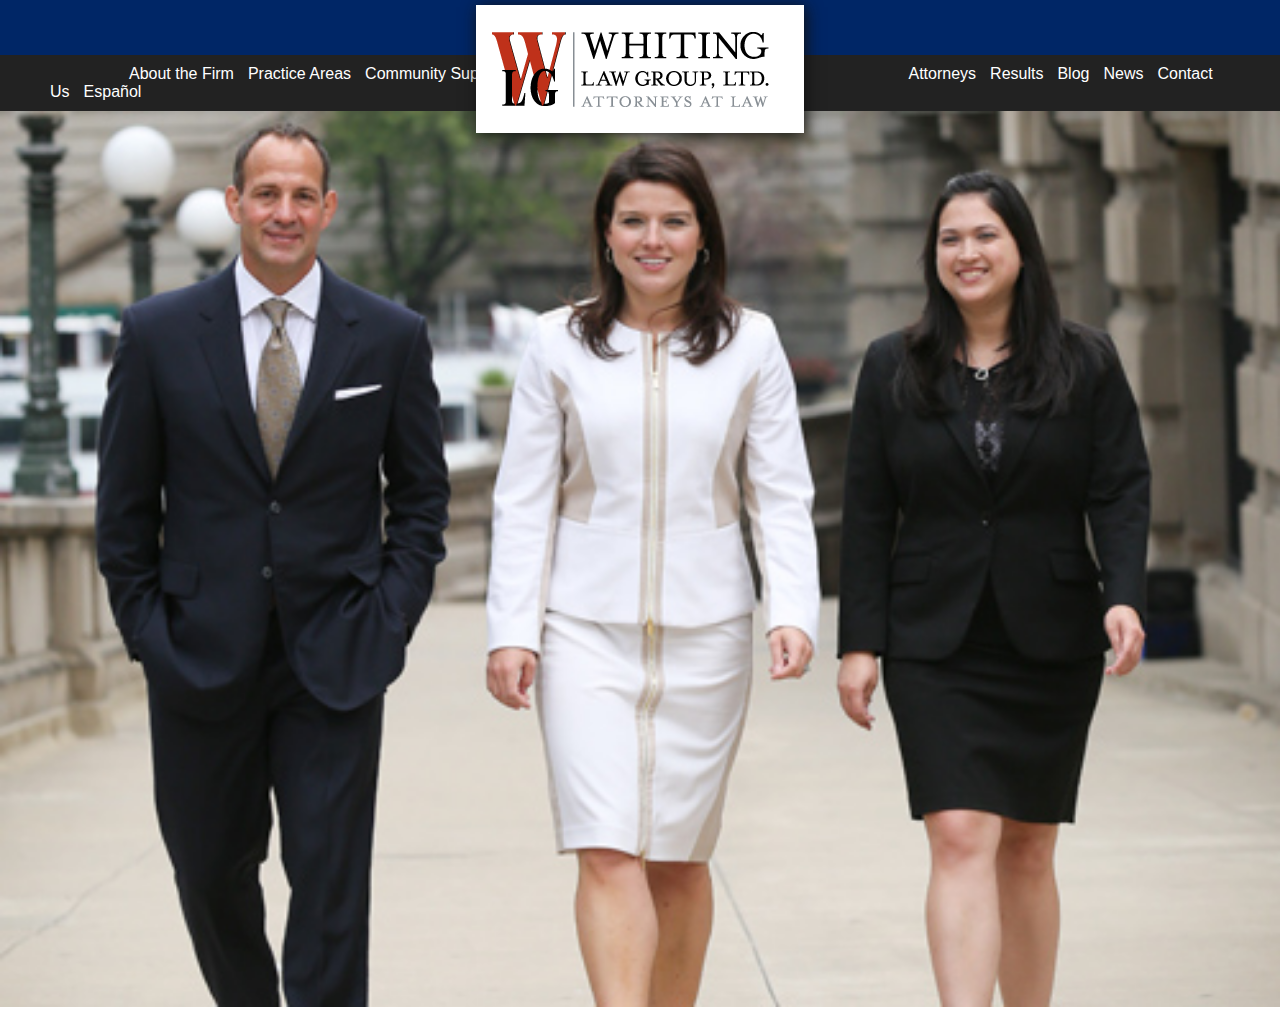
==== index.html @ 1e345421 "header spacing ok" ====
<!DOCTYPE html>
<html>
  <head>
    <meta http-equiv="Content-Type" content="text/html; charset=UTF-8">
    <meta charset="UTF-8">
    <title>Whiting Law Group, Ltd. | Personal Injury Attorneys</title>
    <link rel="icon" href="http://wlglaw.net/wp-content/themes/wlglaw/img/favicon.png">
    <meta name="viewport" content="initial-scale=1.0, width=device-width">
    <meta name="google-site-verification" content="noAeA1ZfwBpPTSfW6P8Kq8T9Nmbrq-WIXp-R2INkOUs">

    <!-- This site is optimized with the Yoast SEO plugin v2.3.5 - https://yoast.com/wordpress/plugins/seo/ -->
    <meta name="robots" content="noodp,noydir">
    <meta name="description" content="Whiting Law Group is a top law firm representing victims of personal injury, truck accidents, construction accidents, medical malpractice and wrongful death">
    <style>
      .maroon-background {
        background: #BF311A;
      }

      .dark-blue-background {
        background: #002666;
      }

      ul.top-menu {
        background-color: #222;
        padding:10px 50px;
        margin:0;

      }
      ul.top-menu li{
        display: inline;
        color: #FFF;
        list-style: none;
        font-family: arial;
        padding: 5px;
      }

      ul.top-menu li:nth-of-type(1){
        margin-left:74px;
      }

      ul.top-menu li:nth-of-type(4){
        margin-left:388px;
      }

      .logo {
        position: relative;
        z-index: 10;
        display: inline-block;
        width: 176px;
        vertical-align: top;
        margin: 5px 25px;
        width:300px;
        border: 14px solid white;
        box-shadow: #111 2px 2px 15px;
      }
      body {
        padding:0;
        margin:0;
      }

      header {
        background: #002666;
        text-align:center;
        height:55px;
      }
      .spacer {
        width:50px;
      }
    </style>
  </head>
  <body>

    <header>
        <a class="home-link" href="/" title="Whiting Law Group, Ltd." rel="home">
          <img src="./Whiting Law Group, Ltd. _ Personal Injury Attorneys_files/wlg-logo.gif" alt="Whiting Law Group, Ltd." class="logo" title="Whiting Law Group, Ltd.">
        </a>
    </header>
    <ul class="top-menu">
      <li>About the Firm</li>
      <li>Practice Areas</li>
      <li>Community Support</li>
      <li>Attorneys</li>
      <li>Results</li>
      <li>Blog</li>
      <li>News</li>
      <li>Contact Us</li>
      <li>Español</li>
    </ul>


<img width="100%" src="./Whiting Law Group, Ltd. _ Personal Injury Attorneys_files/whiting-law-group-sep-2015.jpg" class="attachment-post-thumbnail wp-post-image" alt="Whiting Law Group">
</body>
</html>
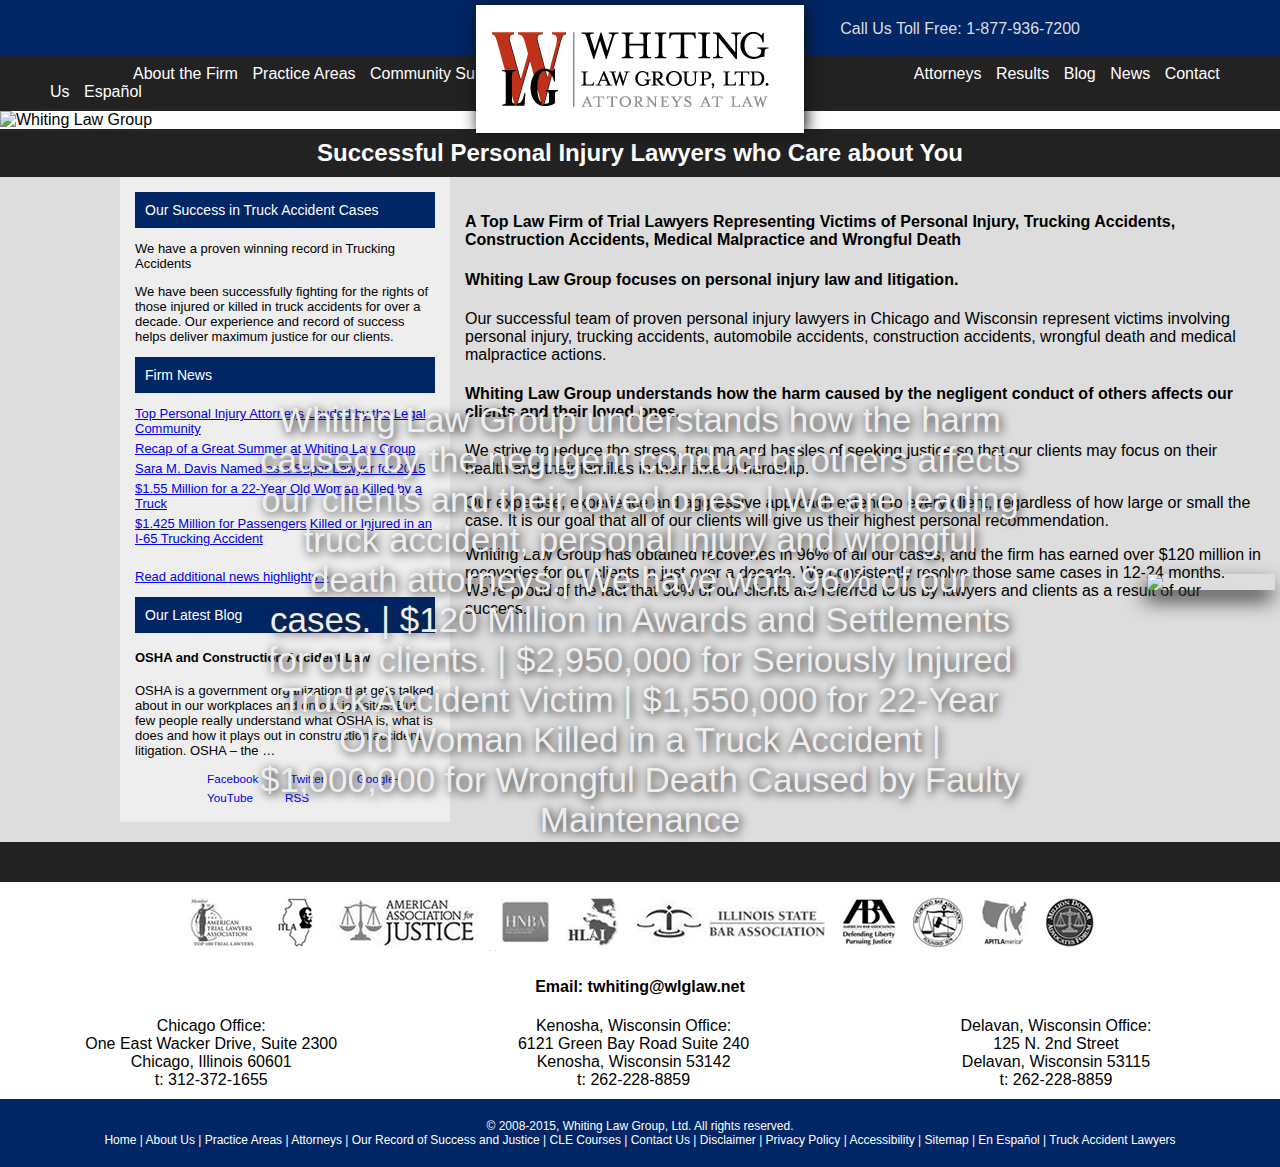
==== commit 995bee44: "iteration" ====
--- a/index.html
+++ b/index.html
@@ -11,9 +11,129 @@
     <!-- This site is optimized with the Yoast SEO plugin v2.3.5 - https://yoast.com/wordpress/plugins/seo/ -->
     <meta name="robots" content="noodp,noydir">
     <meta name="description" content="Whiting Law Group is a top law firm representing victims of personal injury, truck accidents, construction accidents, medical malpractice and wrongful death">
+    <script src="./scripts/jquery.js" ></script>
+    <script src="./scripts/jquery.simple-text-rotator.min.js" ></script>
     <style>
+
+      .social-bar {
+        color:white;
+        margin: 10px 0;
+        padding: 0 10px;
+        font-size: 90%;
+        clear: both;
+        text-align:center;
+      }
+      .social-bar ul {
+        width:100%;
+        text-align:center;
+        list-style-type: none;
+      }
+      .social-bar li {
+        margin: 0 10px 0 0;
+        float: left;
+      }
+      .social-bar li.fb {
+        padding: 3px 0 3px 22px;
+        background: url(./img/icon-facebook.png) left center no-repeat;
+        border: 0;
+      }
+      .social-bar li.tw {
+        padding: 3px 0 3px 22px;
+        background: url(./img/icon-twitter.png) left center no-repeat;
+        border: 0;
+      }
+      .social-bar li.rss {
+        padding: 3px 0 3px 22px;
+        background: url(./img/icon-rss.png) left center no-repeat;
+        border: 0;
+      }
+      .social-bar li.gp {
+        padding: 3px 0 3px 22px;
+        background: url(./img/icon-googleplus.png) left center no-repeat;
+        border: 0;
+      }
+      .social-bar li.yt {
+        padding: 3px 0 3px 22px;
+        background: url(./img/icon-youtube.png) left center no-repeat;
+        border: 0;
+      }
+      .social-bar a {
+        margin: 0;
+        padding: 0;
+        text-decoration: none;
+      }
+      .social-bar a:hover, .social-bar a:active {
+        text-decoration: underline;
+      }
+
+
+      .exit-row {
+        margin-top:10px;
+        clear:both;
+        background: #002666;
+        padding:20px;
+        color: #FFF;
+        font-size: 12px;
+      }
+
+      .address-block {
+        clear: both;
+        overflow: hidden;
+      }
+
+      .address-block .column {
+        float:left;
+        width:33%;
+      }
+
+      .unbullet-list,
+      .unbullet-list li {
+        list-style: none;
+        margin-left: 0;
+        padding:0;
+        padding-bottom:5px;
+      } 
+
+
+.live-chat-link img{
+position: absolute;
+    top: 574px;
+    right: 5px;
+    box-shadow: #333 -3px 10px 20px;
+    width: 128px;
+
+}
+
+      .phone-no {
+        color: #DDD;
+        position: absolute;
+        top: 20px;
+        right: 200px;
+      }
+
+      .rotator {
+        position: absolute;
+        font-size: 20px;
+        top: 400px;
+        width:60%;
+        margin:0 20%;
+        text-align:center;
+        font-size: 35px;
+        color: #eee;
+      }
+
+      .rotator .rotate {
+        text-shadow: #222 2px 2px 10px !important;
+      }
       .maroon-background {
         background: #BF311A;
+      }
+
+      .blogimg {
+      display:none;
+        clear:both;
+        float:left;
+        width:25px;
       }
 
       .dark-blue-background {
@@ -35,7 +155,7 @@
       }
 
       ul.top-menu li:nth-of-type(1){
-        margin-left:74px;
+        margin-left:78px;
       }
 
       ul.top-menu li:nth-of-type(4){
@@ -56,6 +176,7 @@
       body {
         padding:0;
         margin:0;
+        font-family:arial, sans-serif;
       }
 
       header {
@@ -63,17 +184,76 @@
         text-align:center;
         height:55px;
       }
+
+      footer {
+        border-top: 40px solid #222;
+        text-align: center;
+        padding-top:10px;
+        overflow:hidden;
+      }
       .spacer {
         width:50px;
+      }
+
+      .body-content {
+        background:#DDD;
+        overflow: hidden;
+        padding-bottom: 20px;
+      }
+
+      .column-1 {
+        float: left;
+        width: 300px;
+        margin-left: 120px;
+        padding: 15px;
+        background-color: #EEE;
+        font-size:13px;
+      }
+
+      .column-2 {
+        padding: 15px;
+        float:left;
+        width:800px;
+        
+      }
+
+      h2 {
+        text-align: center;
+        color:white;
+        font-family: Arial;
+        margin: 0;
+        background-color: #222;
+        padding: 10px;
+      }
+
+      h3 {
+        /* Permalink - use to edit and share this gradient: http://colorzilla.com/gradient-editor/#002666+0,002666+64,000000+100 */
+        background: #002666; /* Old browsers */
+        background: -moz-linear-gradient(top,  #002666 0%, #002666 64%, #000000 100%); /* FF3.6+ */
+        background: -webkit-gradient(linear, left top, left bottom, color-stop(0%,#002666), color-stop(64%,#002666), color-stop(100%,#000000)); /* Chrome,Safari4+ */
+        background: -webkit-linear-gradient(top,  #002666 0%,#002666 64%,#000000 100%); /* Chrome10+,Safari5.1+ */
+        background: -o-linear-gradient(top,  #002666 0%,#002666 64%,#000000 100%); /* Opera 11.10+ */
+        background: -ms-linear-gradient(top,  #002666 0%,#002666 64%,#000000 100%); /* IE10+ */
+        background: linear-gradient(to bottom,  #002666 0%,#002666 64%,#000000 100%); /* W3C */
+        filter: progid:DXImageTransform.Microsoft.gradient( startColorstr='#002666', endColorstr='#000000',GradientType=0 ); /* IE6-9 */
+
+        font-size:14px;
+        background: #002666;
+        color:white;
+        font-family: Arial, sans-serif;
+        margin: 0;
+        padding: 10px;
+        font-weight:normal;
       }
     </style>
   </head>
   <body>
 
     <header>
-        <a class="home-link" href="/" title="Whiting Law Group, Ltd." rel="home">
-          <img src="./Whiting Law Group, Ltd. _ Personal Injury Attorneys_files/wlg-logo.gif" alt="Whiting Law Group, Ltd." class="logo" title="Whiting Law Group, Ltd.">
-        </a>
+      <a class="phone-no">Call Us Toll Free: 1-877-936-7200</a>
+      <a class="home-link" href="/" title="Whiting Law Group, Ltd." rel="home">
+        <img src="./Whiting Law Group, Ltd. _ Personal Injury Attorneys_files/wlg-logo.gif" alt="Whiting Law Group, Ltd." class="logo" title="Whiting Law Group, Ltd.">
+      </a>
     </header>
     <ul class="top-menu">
       <li>About the Firm</li>
@@ -87,7 +267,160 @@
       <li>Español</li>
     </ul>
 
-
-<img width="100%" src="./Whiting Law Group, Ltd. _ Personal Injury Attorneys_files/whiting-law-group-sep-2015.jpg" class="attachment-post-thumbnail wp-post-image" alt="Whiting Law Group">
+    <img width="100%" src="./Whiting Law Group, Ltd. _ Personal Injury Attorneys_files/whiting-law-group-sep-2015-cropped.jpg" class="firm-photo" alt="Whiting Law Group">
+
+    <div class="rotator">
+      <div class="rotate">
+      Whiting Law Group understands how the harm caused by the negligent conduct of others affects our clients and their loved ones. |
+      We are leading truck accident, personal injury and wrongful death attorneys.|
+      We have won 96% of our cases. | 
+      $120 Million in Awards and Settlements for our clients. |
+      $2,950,000 for Seriously Injured Truck Accident Victim |
+      $1,550,000 for 22-Year Old Woman Killed in a Truck Accident | 
+      $1,000,000 for Wrongful Death Caused by Faulty Maintenance 
+      </div>
+    </div>
+    <div class="body-content">
+      <h2>
+        Successful Personal Injury Lawyers who Care about You
+      </h2>
+      <div class="column column-1">
+        <a class="live-chat-link"><img src="img/ChatButton.jpeg"/></a>
+        <h3>Our Success in Truck Accident Cases</h3>
+        <p>We have a proven winning record in Trucking Accidents</p>
+
+        <p>
+        We have been successfully fighting for the rights of those injured or
+        killed in truck accidents for over a decade. Our experience and record
+        of success helps deliver maximum justice for our clients.
+        </p>
+
+        <h3 class="firm-news">Firm News</h3>
+          <ul class="unbullet-list">
+              <li>
+                <div class="blogimg">
+                <a href="http://wlglaw.net/top-personal-injury-attorneys-lauded-by-the-legal-community/"><img width="500" height="350" src="http://wlglaw.net/wp-content/uploads/2011/05/whiting-law-group-sep-2015.jpg" class="attachment-post-thumbnail wp-post-image" alt="Whiting Law Group" /></a>                 </div>
+                <a rel="bookmark" href="http://wlglaw.net/top-personal-injury-attorneys-lauded-by-the-legal-community/">Top Personal Injury Attorneys Lauded by the Legal Community</a>
+              </li>
+
+                        
+              <li>
+                <div class="blogimg">
+                <a href="http://wlglaw.net/recap-great-summer-whiting-law-group/"><img width="519" height="400" src="http://wlglaw.net/wp-content/uploads/2015/08/team-whiting-law-group-e1441203051605.jpg" class="attachment-post-thumbnail wp-post-image" alt="Team Whiting Law Group" /></a>                  </div>
+                <a rel="bookmark" href="http://wlglaw.net/recap-great-summer-whiting-law-group/">Recap of a Great Summer at Whiting Law Group</a>
+              </li>
+
+                        
+              <li>
+                <div class="blogimg">
+                <a href="http://wlglaw.net/sara-m-davis-named-as-a-super-lawyer-for-2015/"><img width="500" height="333" src="http://wlglaw.net/wp-content/uploads/2014/02/sara-m-davis.jpg" class="attachment-post-thumbnail wp-post-image" alt="Sara M. Davis" /></a>                 </div>
+                <a rel="bookmark" href="http://wlglaw.net/sara-m-davis-named-as-a-super-lawyer-for-2015/">Sara M. Davis Named as a Super Lawyer for 2015</a>
+              </li>
+
+                        
+              <li>
+                <div class="blogimg">
+                <a href="http://wlglaw.net/155-million-for-a-22-year-old-woman-killed-by-a-truck/"><img src="http://wlglaw.net/wp-content/themes/wlglaw/img/default-news.png" alt="Default Whiting Law Group blog post thumbnail image"></a>                  </div>
+                <a rel="bookmark" href="http://wlglaw.net/155-million-for-a-22-year-old-woman-killed-by-a-truck/">$1.55 Million for a 22-Year Old Woman Killed by a Truck</a>
+              </li>
+
+                        
+              <li>
+                <div class="blogimg">
+                <a href="http://wlglaw.net/1425-million-for-passengers-killed-or-injured-in-an-i-65-trucking-accident/"><img src="http://wlglaw.net/wp-content/themes/wlglaw/img/default-news.png" alt="Default Whiting Law Group blog post thumbnail image"></a>                 </div>
+                <a rel="bookmark" href="http://wlglaw.net/1425-million-for-passengers-killed-or-injured-in-an-i-65-trucking-accident/">$1.425 Million for Passengers Killed or Injured in an I-65 Trucking Accident</a>
+              </li>
+
+                      </ul>
+          <p class="readmore"><a href="http://wlglaw.net/news/">Read additional news highlights &raquo;</a>
+
+<h3>Our Latest Blog</h3>
+
+<h4>OSHA and Construction Accident Law</h4>
+
+OSHA is a government organization that gets talked about in our workplaces and on our job sites. But few people really understand what OSHA is, what is does and how it plays out in construction accident litigation. OSHA – the …
+
+
+<div class="social-bar">
+<ul>
+  <li class="fb"><a href="http://facebook.com/whitinglawgroup" rel="publisher">Facebook</a></li>
+  <li class="tw"><a href="http://twitter.com/whitinglawgroup" rel="publisher">Twitter</a></li>
+  <li class="gp"><a href="https://plus.google.com/101888090364628658735" rel="publisher">Google+</a></li>
+  <li class="yt"><a href="https://www.youtube.com/channel/UCuv-YnrbDVrEUCN4mhoucIQ" rel="publisher">YouTube</a></li>
+  <li class="rss"><a href="http://feeds.feedburner.com/WhitingLawGroup">RSS</a></li>
+</ul>
+</div>
+
+      </div>
+
+      <div class="column column-2">
+        <h4>A Top Law Firm of Trial Lawyers Representing Victims of Personal Injury, Trucking Accidents, Construction Accidents, Medical Malpractice and Wrongful Death </h4>
+        <h4>Whiting Law Group focuses on personal injury law and litigation.</h4>
+        Our successful
+        team of proven personal injury lawyers in Chicago and Wisconsin represent
+        victims involving personal injury, trucking accidents, automobile accidents,
+        construction accidents, wrongful death and medical malpractice actions.
+
+        <h4>Whiting Law Group understands how the harm caused by the negligent conduct of
+        others affects our clients and their loved ones.</h4> We strive to reduce the
+        stress, trauma and hassles of seeking justice so that our clients may focus on
+        their health and their families in their time of hardship.
+
+        <p>
+        Our expertise, experience and aggressive approach extend to every client,
+        regardless of how large or small the case. It is our goal that all of our
+        clients will give us their highest personal recommendation.
+        </p>
+
+        <p>
+        Whiting Law Group has obtained recoveries in 96% of all our cases, and the firm
+        has earned over $120 million in recoveries for our clients in just over a
+        decade. We consistently resolve those same cases in 12-24 months. We’re proud
+        of the fact that 90% of our clients are referred to us by lawyers and clients
+        as a result of our success.
+        </p>
+
+      </div>
+    </div>
+<footer>
+  <img src="./Whiting Law Group, Ltd. _ Personal Injury Attorneys_files/icons-grey.jpg" alt="" />
+  <div class="address-block">
+    <h4>Email: twhiting@wlglaw.net</h4>
+
+    <div class="column">
+      Chicago Office:<br />
+      One East Wacker Drive, Suite 2300<br />
+      Chicago, Illinois 60601 <br /> 
+      t: 312-372-1655 <br />
+    </div>
+
+    <div class="column">
+      Kenosha, Wisconsin Office:  <br /> 
+      6121 Green Bay Road Suite 240 <br /> 
+      Kenosha, Wisconsin 53142 <br /> 
+      t: 262-228-8859 <br /> 
+    </div>
+
+    <div class="column">
+      Delavan, Wisconsin Office:<br /> 
+      125 N. 2nd Street <br /> 
+      Delavan, Wisconsin 53115 <br /> 
+      t: 262-228-8859 <br /> 
+    </div>
+
+</div>
+<div class="exit-row">
+© 2008-2015, Whiting Law Group, Ltd. All rights reserved.<br /> Home  | About Us  | Practice Areas  | Attorneys  | Our Record of Success and Justice  | CLE Courses  | Contact Us  | Disclaimer  | Privacy Policy  | Accessibility  | Sitemap  | En Español  | Truck Accident Lawyers
+</div>
+</footer>
+<script>
+jQuery(function () {
+  jQuery(".rotate").textrotator({
+    animation: "dissolve", // You can pick the way it animates when rotating through words. Options are dissolve (default), fade, flip, flipUp, flipCube, flipCubeUp and spin.
+    separator: "|", // If you don't want commas to be the separator, you can define a new separator (|, &, * etc.) by yourself using this field.
+    speed: 5000 // How many milliseconds until the next word show.
+  });
+});
+</script>
 </body>
 </html>
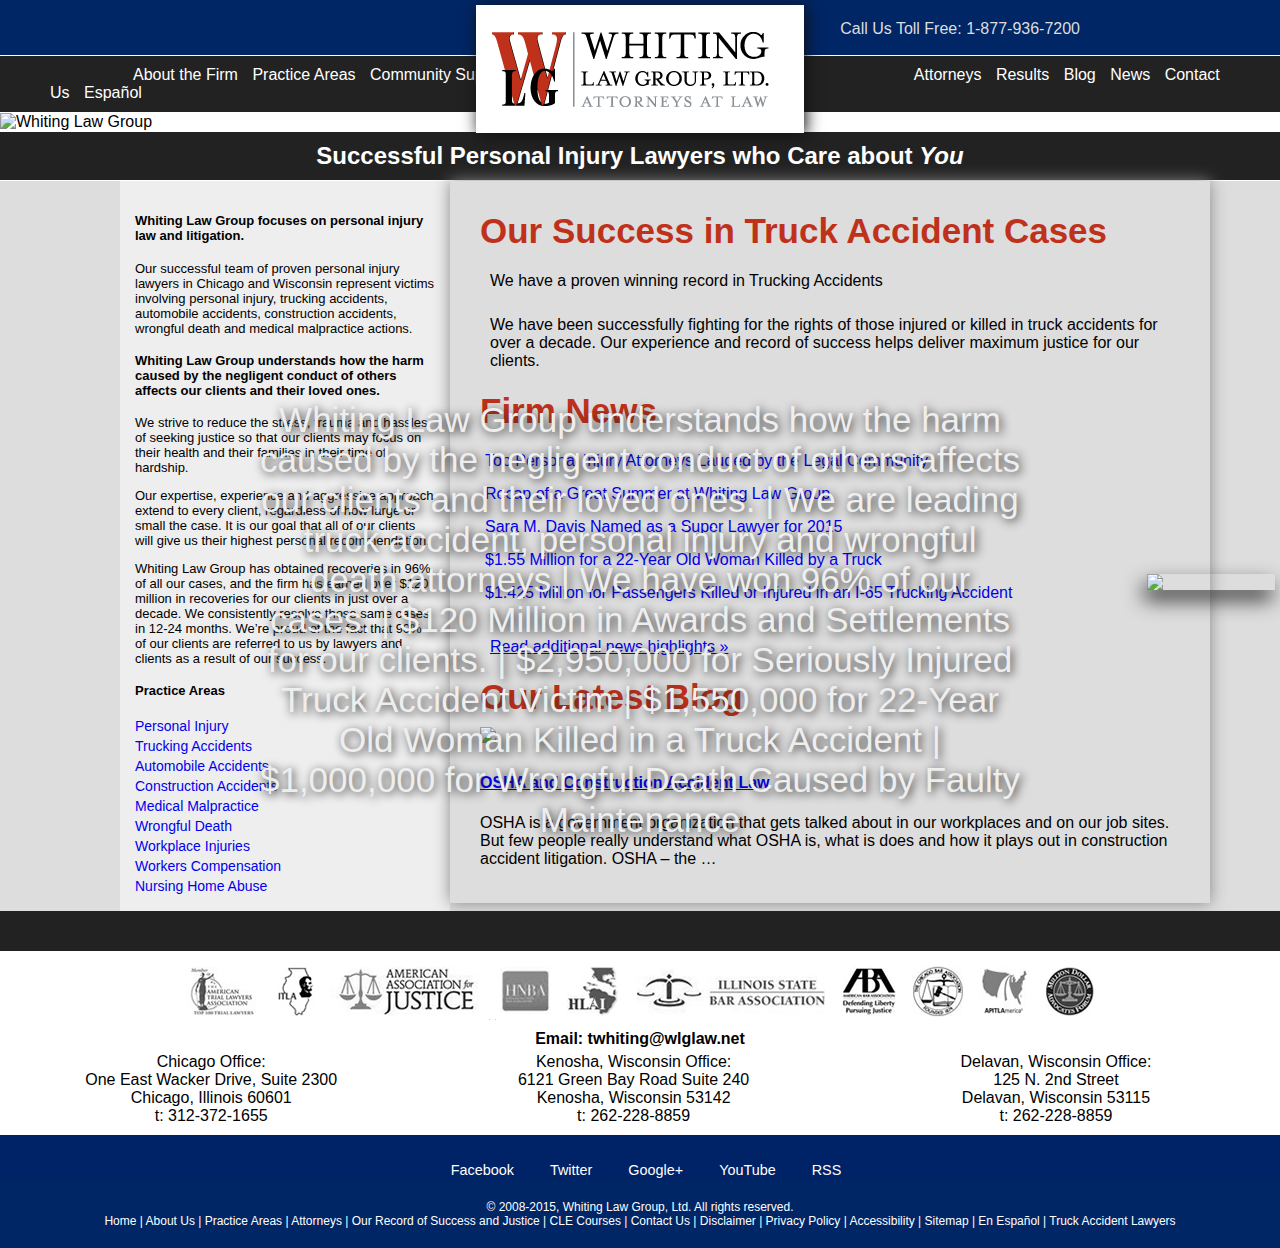
==== commit e113a951: "comp1" ====
--- a/index.html
+++ b/index.html
@@ -15,22 +15,45 @@
     <script src="./scripts/jquery.simple-text-rotator.min.js" ></script>
     <style>
 
+      img.osha {
+        width: 150px;
+        display:block;
+        padding:10px 0;
+      }
+
+      .practice-areas a {
+        display:block;
+        text-decoration: none;
+        font-size:14px;
+        padding:2px 0;
+      }
+
+      footer h4 {
+        padding:5px 0;
+        margin:0;
+      }
       .social-bar {
+      margin-top:10px;
+       color:white;
+    font-size: 90%;
+    clear: both;
+    text-align: center;
+    background-color: #002266;
+    height: 35px;
+    padding-top: 10px;
+      }
+      .social-bar a {
         color:white;
-        margin: 10px 0;
-        padding: 0 10px;
-        font-size: 90%;
-        clear: both;
-        text-align:center;
-      }
+}
       .social-bar ul {
         width:100%;
         text-align:center;
         list-style-type: none;
+        padding-left:0;
       }
       .social-bar li {
         margin: 0 10px 0 0;
-        float: left;
+        display:inline-block;
       }
       .social-bar li.fb {
         padding: 3px 0 3px 22px;
@@ -68,8 +91,6 @@
 
 
       .exit-row {
-        margin-top:10px;
-        clear:both;
         background: #002666;
         padding:20px;
         color: #FFF;
@@ -92,7 +113,7 @@
         margin-left: 0;
         padding:0;
         padding-bottom:5px;
-      } 
+      }
 
 
 .live-chat-link img{
@@ -130,17 +151,25 @@
       }
 
       .blogimg {
-      display:none;
-        clear:both;
-        float:left;
-        width:25px;
-      }
+        padding:5px;
+      }
+      
+      .blogimg a {
+        text-decoration: none;
+      }
+
+      .blogimg img {
+        display:none;
+      }
+
 
       .dark-blue-background {
         background: #002666;
       }
 
       ul.top-menu {
+        border-top:1px solid #FFF;
+        border-bottom:1px solid #FFF;
         background-color: #222;
         padding:10px 50px;
         margin:0;
@@ -198,7 +227,6 @@
       .body-content {
         background:#DDD;
         overflow: hidden;
-        padding-bottom: 20px;
       }
 
       .column-1 {
@@ -211,13 +239,25 @@
       }
 
       .column-2 {
-        padding: 15px;
+        padding: 30px;
         float:left;
-        width:800px;
-        
+box-shadow: 0px 0px 15px #888;
+        width:700px;
+        padding-bottom:35px;
+      }
+      
+      .column-2 p {
+        padding:5px 10px;
+      }
+
+      .firm-photo {
+        margin:0;
+        padding:0;
       }
 
       h2 {
+        border-top:1px solid white;
+        border-bottom:1px solid white;
         text-align: center;
         color:white;
         font-family: Arial;
@@ -227,23 +267,11 @@
       }
 
       h3 {
-        /* Permalink - use to edit and share this gradient: http://colorzilla.com/gradient-editor/#002666+0,002666+64,000000+100 */
-        background: #002666; /* Old browsers */
-        background: -moz-linear-gradient(top,  #002666 0%, #002666 64%, #000000 100%); /* FF3.6+ */
-        background: -webkit-gradient(linear, left top, left bottom, color-stop(0%,#002666), color-stop(64%,#002666), color-stop(100%,#000000)); /* Chrome,Safari4+ */
-        background: -webkit-linear-gradient(top,  #002666 0%,#002666 64%,#000000 100%); /* Chrome10+,Safari5.1+ */
-        background: -o-linear-gradient(top,  #002666 0%,#002666 64%,#000000 100%); /* Opera 11.10+ */
-        background: -ms-linear-gradient(top,  #002666 0%,#002666 64%,#000000 100%); /* IE10+ */
-        background: linear-gradient(to bottom,  #002666 0%,#002666 64%,#000000 100%); /* W3C */
-        filter: progid:DXImageTransform.Microsoft.gradient( startColorstr='#002666', endColorstr='#000000',GradientType=0 ); /* IE6-9 */
-
-        font-size:14px;
-        background: #002666;
-        color:white;
+        font-size:35px;
+        color: #bf311a;
         font-family: Arial, sans-serif;
         margin: 0;
-        padding: 10px;
-        font-weight:normal;
+        padding:0 -2px;
       }
     </style>
   </head>
@@ -267,94 +295,27 @@
       <li>Español</li>
     </ul>
 
-    <img width="100%" src="./Whiting Law Group, Ltd. _ Personal Injury Attorneys_files/whiting-law-group-sep-2015-cropped.jpg" class="firm-photo" alt="Whiting Law Group">
+    <div class="main-photo">
+      <img width="100%" src="./Whiting Law Group, Ltd. _ Personal Injury Attorneys_files/whiting-law-group-sep-2015-cropped.jpg" class="firm-photo" alt="Whiting Law Group">
+    </div>
 
     <div class="rotator">
       <div class="rotate">
       Whiting Law Group understands how the harm caused by the negligent conduct of others affects our clients and their loved ones. |
       We are leading truck accident, personal injury and wrongful death attorneys.|
-      We have won 96% of our cases. | 
+      We have won 96% of our cases. |
       $120 Million in Awards and Settlements for our clients. |
       $2,950,000 for Seriously Injured Truck Accident Victim |
-      $1,550,000 for 22-Year Old Woman Killed in a Truck Accident | 
-      $1,000,000 for Wrongful Death Caused by Faulty Maintenance 
+      $1,550,000 for 22-Year Old Woman Killed in a Truck Accident |
+      $1,000,000 for Wrongful Death Caused by Faulty Maintenance
       </div>
     </div>
     <div class="body-content">
       <h2>
-        Successful Personal Injury Lawyers who Care about You
+        Successful Personal Injury Lawyers who Care about <i>You</i>
       </h2>
       <div class="column column-1">
-        <a class="live-chat-link"><img src="img/ChatButton.jpeg"/></a>
-        <h3>Our Success in Truck Accident Cases</h3>
-        <p>We have a proven winning record in Trucking Accidents</p>
-
-        <p>
-        We have been successfully fighting for the rights of those injured or
-        killed in truck accidents for over a decade. Our experience and record
-        of success helps deliver maximum justice for our clients.
-        </p>
-
-        <h3 class="firm-news">Firm News</h3>
-          <ul class="unbullet-list">
-              <li>
-                <div class="blogimg">
-                <a href="http://wlglaw.net/top-personal-injury-attorneys-lauded-by-the-legal-community/"><img width="500" height="350" src="http://wlglaw.net/wp-content/uploads/2011/05/whiting-law-group-sep-2015.jpg" class="attachment-post-thumbnail wp-post-image" alt="Whiting Law Group" /></a>                 </div>
-                <a rel="bookmark" href="http://wlglaw.net/top-personal-injury-attorneys-lauded-by-the-legal-community/">Top Personal Injury Attorneys Lauded by the Legal Community</a>
-              </li>
-
-                        
-              <li>
-                <div class="blogimg">
-                <a href="http://wlglaw.net/recap-great-summer-whiting-law-group/"><img width="519" height="400" src="http://wlglaw.net/wp-content/uploads/2015/08/team-whiting-law-group-e1441203051605.jpg" class="attachment-post-thumbnail wp-post-image" alt="Team Whiting Law Group" /></a>                  </div>
-                <a rel="bookmark" href="http://wlglaw.net/recap-great-summer-whiting-law-group/">Recap of a Great Summer at Whiting Law Group</a>
-              </li>
-
-                        
-              <li>
-                <div class="blogimg">
-                <a href="http://wlglaw.net/sara-m-davis-named-as-a-super-lawyer-for-2015/"><img width="500" height="333" src="http://wlglaw.net/wp-content/uploads/2014/02/sara-m-davis.jpg" class="attachment-post-thumbnail wp-post-image" alt="Sara M. Davis" /></a>                 </div>
-                <a rel="bookmark" href="http://wlglaw.net/sara-m-davis-named-as-a-super-lawyer-for-2015/">Sara M. Davis Named as a Super Lawyer for 2015</a>
-              </li>
-
-                        
-              <li>
-                <div class="blogimg">
-                <a href="http://wlglaw.net/155-million-for-a-22-year-old-woman-killed-by-a-truck/"><img src="http://wlglaw.net/wp-content/themes/wlglaw/img/default-news.png" alt="Default Whiting Law Group blog post thumbnail image"></a>                  </div>
-                <a rel="bookmark" href="http://wlglaw.net/155-million-for-a-22-year-old-woman-killed-by-a-truck/">$1.55 Million for a 22-Year Old Woman Killed by a Truck</a>
-              </li>
-
-                        
-              <li>
-                <div class="blogimg">
-                <a href="http://wlglaw.net/1425-million-for-passengers-killed-or-injured-in-an-i-65-trucking-accident/"><img src="http://wlglaw.net/wp-content/themes/wlglaw/img/default-news.png" alt="Default Whiting Law Group blog post thumbnail image"></a>                 </div>
-                <a rel="bookmark" href="http://wlglaw.net/1425-million-for-passengers-killed-or-injured-in-an-i-65-trucking-accident/">$1.425 Million for Passengers Killed or Injured in an I-65 Trucking Accident</a>
-              </li>
-
-                      </ul>
-          <p class="readmore"><a href="http://wlglaw.net/news/">Read additional news highlights &raquo;</a>
-
-<h3>Our Latest Blog</h3>
-
-<h4>OSHA and Construction Accident Law</h4>
-
-OSHA is a government organization that gets talked about in our workplaces and on our job sites. But few people really understand what OSHA is, what is does and how it plays out in construction accident litigation. OSHA – the …
-
-
-<div class="social-bar">
-<ul>
-  <li class="fb"><a href="http://facebook.com/whitinglawgroup" rel="publisher">Facebook</a></li>
-  <li class="tw"><a href="http://twitter.com/whitinglawgroup" rel="publisher">Twitter</a></li>
-  <li class="gp"><a href="https://plus.google.com/101888090364628658735" rel="publisher">Google+</a></li>
-  <li class="yt"><a href="https://www.youtube.com/channel/UCuv-YnrbDVrEUCN4mhoucIQ" rel="publisher">YouTube</a></li>
-  <li class="rss"><a href="http://feeds.feedburner.com/WhitingLawGroup">RSS</a></li>
-</ul>
-</div>
-
-      </div>
-
-      <div class="column column-2">
-        <h4>A Top Law Firm of Trial Lawyers Representing Victims of Personal Injury, Trucking Accidents, Construction Accidents, Medical Malpractice and Wrongful Death </h4>
+
         <h4>Whiting Law Group focuses on personal injury law and litigation.</h4>
         Our successful
         team of proven personal injury lawyers in Chicago and Wisconsin represent
@@ -380,7 +341,99 @@
         as a result of our success.
         </p>
 
+  <h4>Practice Areas</h4>
+    <div class="practice-areas">
+    <a href="#">Personal Injury</a>
+    <a href="#">Trucking Accidents</a>
+    <a href="#">Automobile Accidents</a>
+    <a href="#">Construction Accidents</a>
+    <a href="#">Medical Malpractice</a>
+    <a href="#">Wrongful Death</a>
+    <a href="#">Workplace Injuries</a>
+    <a href="#">Workers Compensation</a>
+    <a href="#">Nursing Home Abuse</a>
+</div>
+</div>
+
+      <div class="column column-2">
+        <a class="live-chat-link"><img src="img/ChatButton.jpeg"/></a>
+        <h3>Our Success in Truck Accident Cases</h3>
+        <p>We have a proven winning record in Trucking Accidents</p>
+
+        <p>
+        We have been successfully fighting for the rights of those injured or
+        killed in truck accidents for over a decade. Our experience and record
+        of success helps deliver maximum justice for our clients.
+        </p>
+
+        <h3 class="firm-news">Firm News</h3>
+          <ul class="unbullet-list">
+              <li>
+                <div class="blogimg">
+                <a href="http://wlglaw.net/top-personal-injury-attorneys-lauded-by-the-legal-community/">
+                  <img
+                    src="http://wlglaw.net/wp-content/uploads/2011/05/whiting-law-group-sep-2015.jpg"
+                    class="attachment-post-thumbnail wp-post-image"
+                    alt="Whiting Law Group"
+                  />
+                </a>
+                <a rel="bookmark" href="http://wlglaw.net/top-personal-injury-attorneys-lauded-by-the-legal-community/">Top Personal Injury Attorneys Lauded by the Legal Community</a>
+                </div>
+              </li>
+
+
+              <li>
+                <div class="blogimg">
+                <a href="http://wlglaw.net/recap-great-summer-whiting-law-group/">
+                    <img src="http://wlglaw.net/wp-content/uploads/2015/08/team-whiting-law-group-e1441203051605.jpg" class="attachment-post-thumbnail wp-post-image" alt="Team Whiting Law Group" /></a>                  
+                <a rel="bookmark" href="http://wlglaw.net/recap-great-summer-whiting-law-group/">Recap of a Great Summer at Whiting Law Group</a>
+
+</div>
+
+              </li>
+
+
+              <li>
+                <div class="blogimg">
+                <a href="http://wlglaw.net/sara-m-davis-named-as-a-super-lawyer-for-2015/">
+                      <img width="500" height="333" src="http://wlglaw.net/wp-content/uploads/2014/02/sara-m-davis.jpg" class="attachment-post-thumbnail wp-post-image" alt="Sara M. Davis" /></a>                 
+                <a rel="bookmark" href="http://wlglaw.net/sara-m-davis-named-as-a-super-lawyer-for-2015/">Sara M. Davis Named as a Super Lawyer for 2015</a>
+</div>
+              </li>
+
+
+              <li>
+                <div class="blogimg">
+                <a href="http://wlglaw.net/155-million-for-a-22-year-old-woman-killed-by-a-truck/"><img src="http://wlglaw.net/wp-content/themes/wlglaw/img/default-news.png" alt="Default Whiting Law Group blog post thumbnail image"></a>                  
+                <a rel="bookmark" href="http://wlglaw.net/155-million-for-a-22-year-old-woman-killed-by-a-truck/">$1.55 Million for a 22-Year Old Woman Killed by a Truck</a>
+
+</div>
+              </li>
+
+
+              <li>
+                <div class="blogimg">
+                <a href="http://wlglaw.net/1425-million-for-passengers-killed-or-injured-in-an-i-65-trucking-accident/"><img src="http://wlglaw.net/wp-content/themes/wlglaw/img/default-news.png" alt="Default Whiting Law Group blog post thumbnail image"></a>                
+                <a rel="bookmark" href="http://wlglaw.net/1425-million-for-passengers-killed-or-injured-in-an-i-65-trucking-accident/">$1.425 Million for Passengers Killed or Injured in an I-65 Trucking Accident</a>
+
+ </div>
+              </li>
+
+                      </ul>
+          <p class="readmore"><a href="http://wlglaw.net/news/">Read additional news highlights &raquo;</a>
+
+<h3>Our Latest Blog</h3>
+
+<img src="./img/US-OSHA-Logo.svg" class='osha'/>
+
+<h4><a href="#">OSHA and Construction Accident Law</a></h4>
+
+OSHA is a government organization that gets talked about in our workplaces and on our job sites. But few people really understand what OSHA is, what is does and how it plays out in construction accident litigation. OSHA – the …
+
+
+
       </div>
+
     </div>
 <footer>
   <img src="./Whiting Law Group, Ltd. _ Personal Injury Attorneys_files/icons-grey.jpg" alt="" />
@@ -390,25 +443,34 @@
     <div class="column">
       Chicago Office:<br />
       One East Wacker Drive, Suite 2300<br />
-      Chicago, Illinois 60601 <br /> 
+      Chicago, Illinois 60601 <br />
       t: 312-372-1655 <br />
     </div>
 
     <div class="column">
-      Kenosha, Wisconsin Office:  <br /> 
-      6121 Green Bay Road Suite 240 <br /> 
-      Kenosha, Wisconsin 53142 <br /> 
-      t: 262-228-8859 <br /> 
+      Kenosha, Wisconsin Office:  <br />
+      6121 Green Bay Road Suite 240 <br />
+      Kenosha, Wisconsin 53142 <br />
+      t: 262-228-8859 <br />
     </div>
 
     <div class="column">
-      Delavan, Wisconsin Office:<br /> 
-      125 N. 2nd Street <br /> 
-      Delavan, Wisconsin 53115 <br /> 
-      t: 262-228-8859 <br /> 
-    </div>
-
-</div>
+      Delavan, Wisconsin Office:<br />
+      125 N. 2nd Street <br />
+      Delavan, Wisconsin 53115 <br />
+      t: 262-228-8859 <br />
+    </div>
+
+</div>
+    <div class="social-bar">
+    <ul>
+      <li class="fb"><a href="http://facebook.com/whitinglawgroup" rel="publisher">Facebook</a></li>
+      <li class="tw"><a href="http://twitter.com/whitinglawgroup" rel="publisher">Twitter</a></li>
+      <li class="gp"><a href="https://plus.google.com/101888090364628658735" rel="publisher">Google+</a></li>
+      <li class="yt"><a href="https://www.youtube.com/channel/UCuv-YnrbDVrEUCN4mhoucIQ" rel="publisher">YouTube</a></li>
+      <li class="rss"><a href="http://feeds.feedburner.com/WhitingLawGroup">RSS</a></li>
+    </ul>
+    </div>
 <div class="exit-row">
 © 2008-2015, Whiting Law Group, Ltd. All rights reserved.<br /> Home  | About Us  | Practice Areas  | Attorneys  | Our Record of Success and Justice  | CLE Courses  | Contact Us  | Disclaimer  | Privacy Policy  | Accessibility  | Sitemap  | En Español  | Truck Accident Lawyers
 </div>
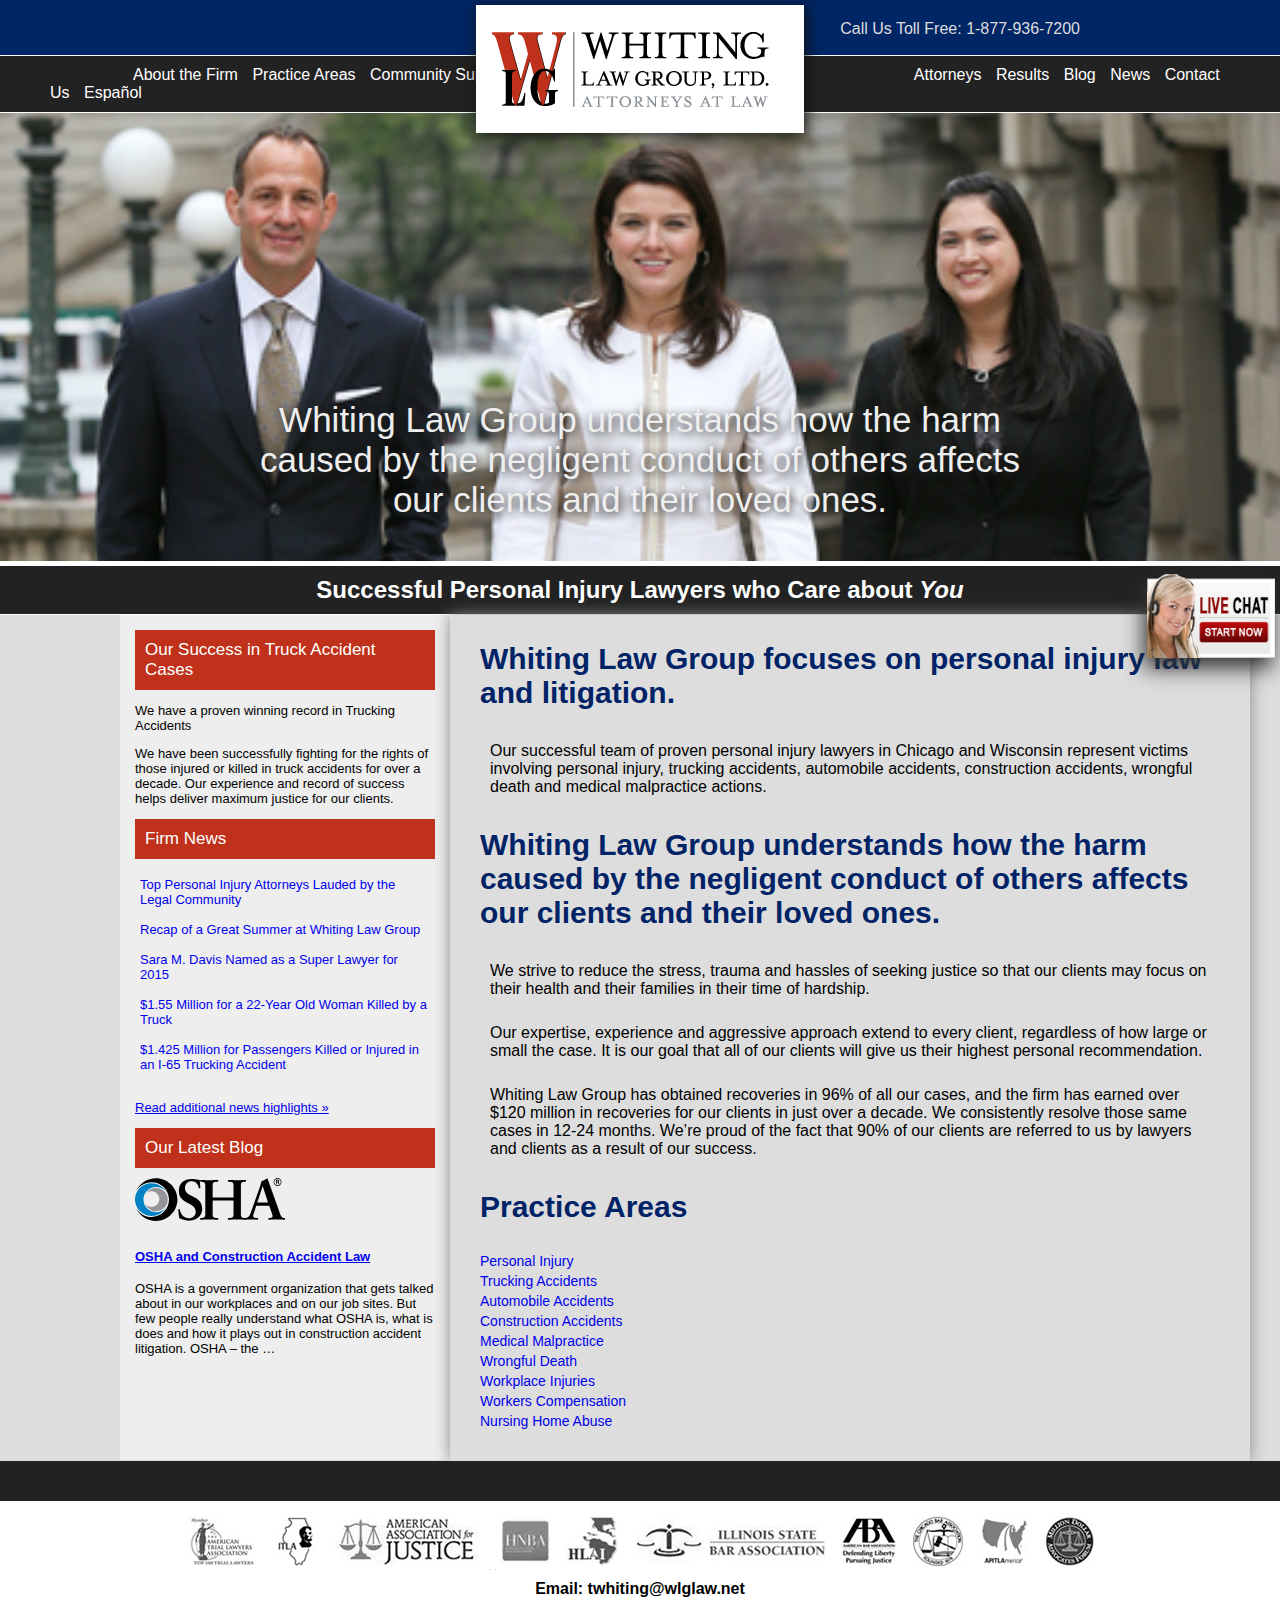
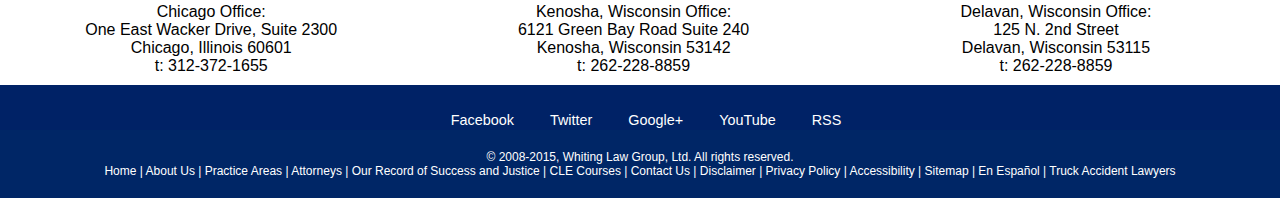
==== commit 04ce5e5b: "pre-review" ====
--- a/index.html
+++ b/index.html
@@ -31,6 +31,16 @@
       footer h4 {
         padding:5px 0;
         margin:0;
+      }
+
+      .column-2 h4 {
+        font-size:30px;
+        color: #002266;
+        margin:.9em 0;
+      }
+
+      .column-2 p {
+        padding:10px;
       }
       .social-bar {
       margin-top:10px;
@@ -236,14 +246,14 @@
         padding: 15px;
         background-color: #EEE;
         font-size:13px;
+        padding-bottom:104px;
       }
 
       .column-2 {
-        padding: 30px;
-        float:left;
-box-shadow: 0px 0px 15px #888;
-        width:700px;
-        padding-bottom:35px;
+    padding: 0 30px 30px 30px;
+    float: left;
+    box-shadow: 0px 0px 15px #888;
+    width: 740px;
       }
       
       .column-2 p {
@@ -267,11 +277,13 @@
       }
 
       h3 {
-        font-size:35px;
-        color: #bf311a;
+        font-size: 17px;
+        background-color: #bf311a;
         font-family: Arial, sans-serif;
         margin: 0;
-        padding:0 -2px;
+        padding: 10px;
+        color: #FFF;
+        font-weight: normal;
       }
     </style>
   </head>
@@ -315,47 +327,6 @@
         Successful Personal Injury Lawyers who Care about <i>You</i>
       </h2>
       <div class="column column-1">
-
-        <h4>Whiting Law Group focuses on personal injury law and litigation.</h4>
-        Our successful
-        team of proven personal injury lawyers in Chicago and Wisconsin represent
-        victims involving personal injury, trucking accidents, automobile accidents,
-        construction accidents, wrongful death and medical malpractice actions.
-
-        <h4>Whiting Law Group understands how the harm caused by the negligent conduct of
-        others affects our clients and their loved ones.</h4> We strive to reduce the
-        stress, trauma and hassles of seeking justice so that our clients may focus on
-        their health and their families in their time of hardship.
-
-        <p>
-        Our expertise, experience and aggressive approach extend to every client,
-        regardless of how large or small the case. It is our goal that all of our
-        clients will give us their highest personal recommendation.
-        </p>
-
-        <p>
-        Whiting Law Group has obtained recoveries in 96% of all our cases, and the firm
-        has earned over $120 million in recoveries for our clients in just over a
-        decade. We consistently resolve those same cases in 12-24 months. We’re proud
-        of the fact that 90% of our clients are referred to us by lawyers and clients
-        as a result of our success.
-        </p>
-
-  <h4>Practice Areas</h4>
-    <div class="practice-areas">
-    <a href="#">Personal Injury</a>
-    <a href="#">Trucking Accidents</a>
-    <a href="#">Automobile Accidents</a>
-    <a href="#">Construction Accidents</a>
-    <a href="#">Medical Malpractice</a>
-    <a href="#">Wrongful Death</a>
-    <a href="#">Workplace Injuries</a>
-    <a href="#">Workers Compensation</a>
-    <a href="#">Nursing Home Abuse</a>
-</div>
-</div>
-
-      <div class="column column-2">
         <a class="live-chat-link"><img src="img/ChatButton.jpeg"/></a>
         <h3>Our Success in Truck Accident Cases</h3>
         <p>We have a proven winning record in Trucking Accidents</p>
@@ -433,6 +404,52 @@
 
 
       </div>
+      <div class="column column-2">
+
+        <h4>Whiting Law Group focuses on personal injury law and litigation.</h4>
+        <p>
+        Our successful
+        team of proven personal injury lawyers in Chicago and Wisconsin represent
+        victims involving personal injury, trucking accidents, automobile accidents,
+        construction accidents, wrongful death and medical malpractice actions.
+        </p>
+
+        <h4>Whiting Law Group understands how the harm caused by the negligent conduct of
+        others affects our clients and their loved ones.</h4> 
+        
+        <p>
+        We strive to reduce the stress, trauma and hassles of seeking justice so that our clients may focus on
+        their health and their families in their time of hardship.
+        </p>
+
+        <p>
+        Our expertise, experience and aggressive approach extend to every client,
+        regardless of how large or small the case. It is our goal that all of our
+        clients will give us their highest personal recommendation.
+        </p>
+
+        <p>
+        Whiting Law Group has obtained recoveries in 96% of all our cases, and the firm
+        has earned over $120 million in recoveries for our clients in just over a
+        decade. We consistently resolve those same cases in 12-24 months. We’re proud
+        of the fact that 90% of our clients are referred to us by lawyers and clients
+        as a result of our success.
+        </p>
+
+  <h4>Practice Areas</h4>
+    <div class="practice-areas">
+    <a href="#">Personal Injury</a>
+    <a href="#">Trucking Accidents</a>
+    <a href="#">Automobile Accidents</a>
+    <a href="#">Construction Accidents</a>
+    <a href="#">Medical Malpractice</a>
+    <a href="#">Wrongful Death</a>
+    <a href="#">Workplace Injuries</a>
+    <a href="#">Workers Compensation</a>
+    <a href="#">Nursing Home Abuse</a>
+</div>
+</div>
+
 
     </div>
 <footer>
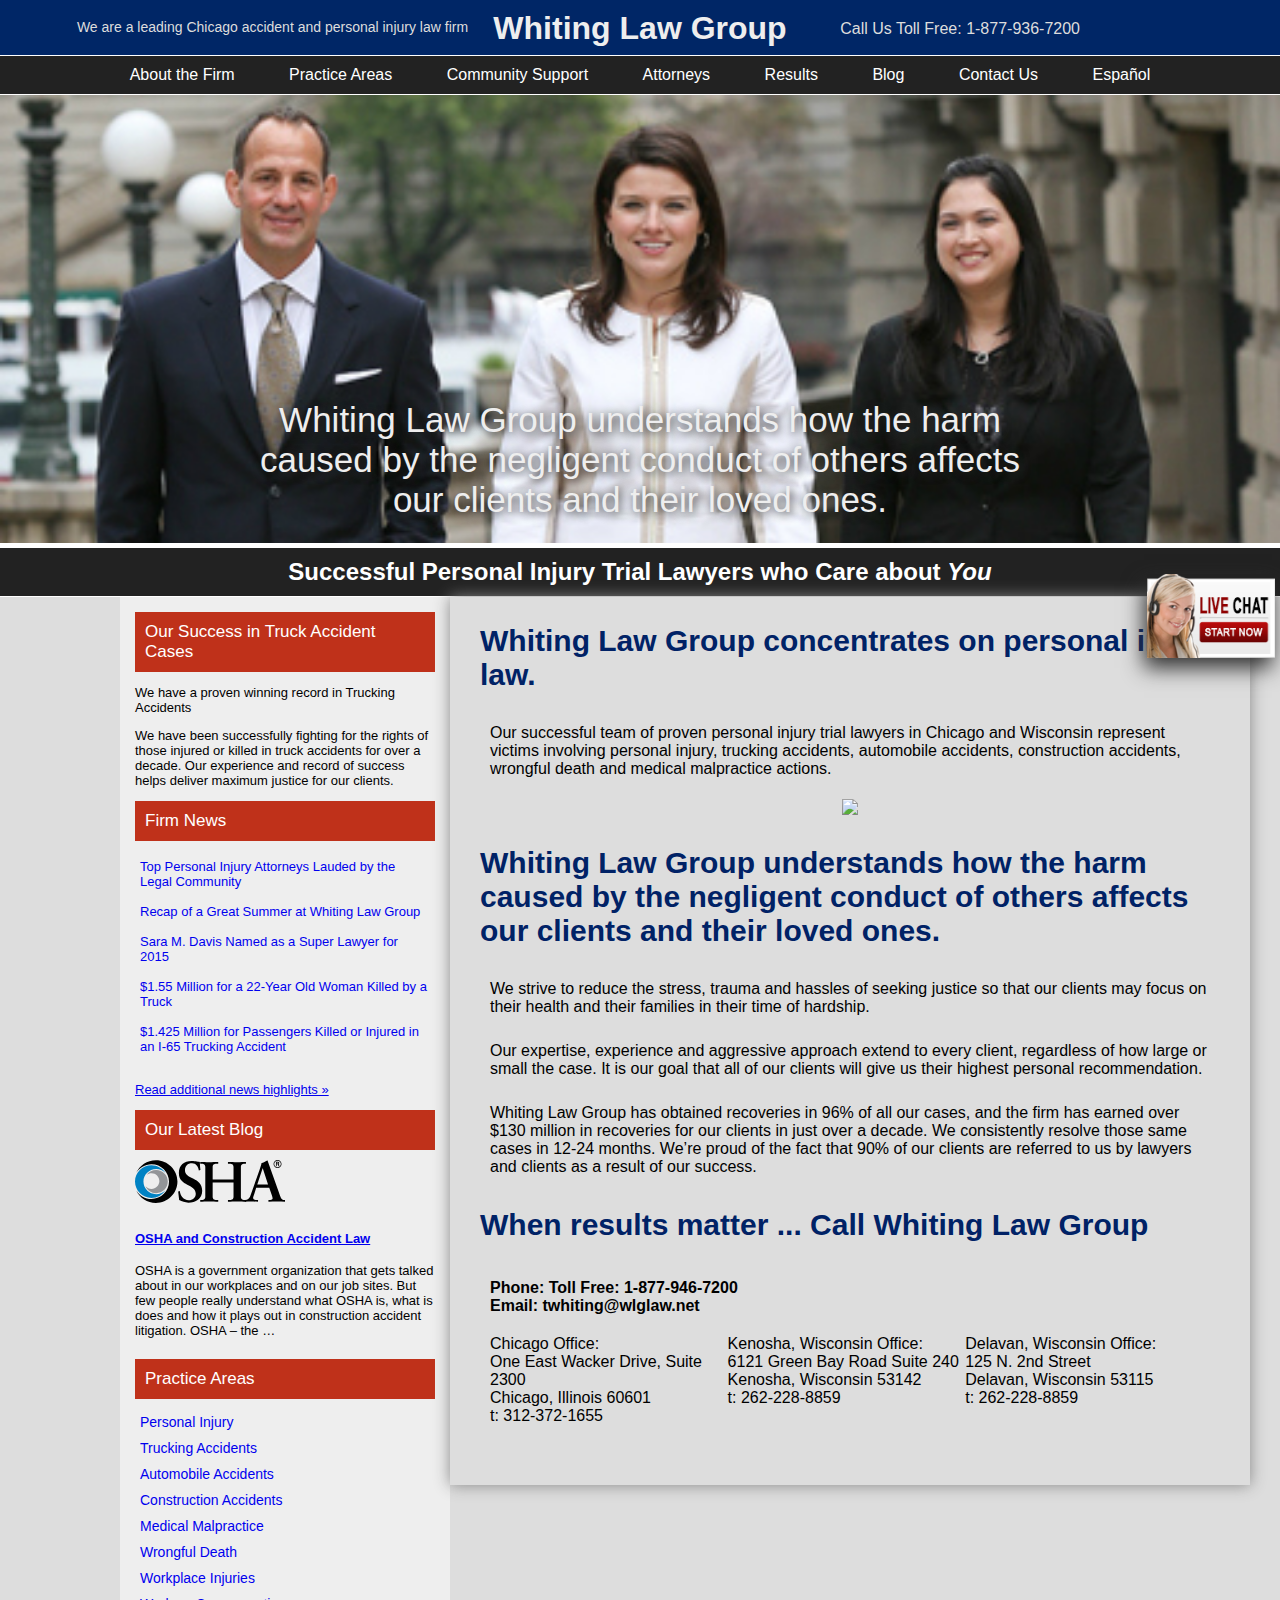
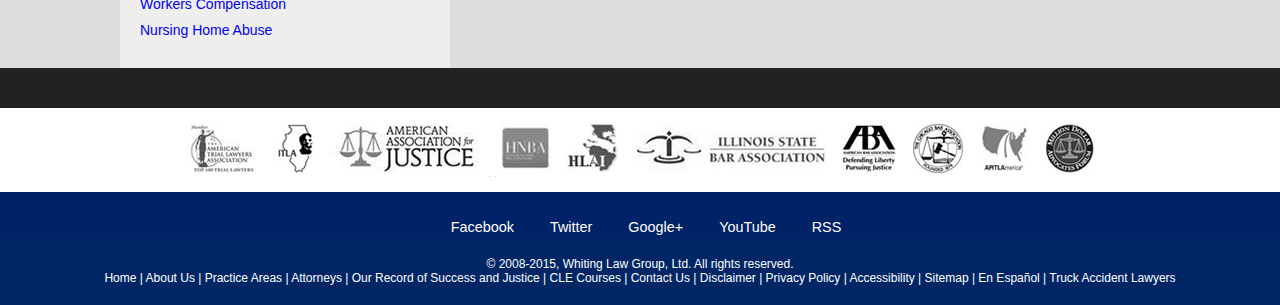
==== commit e56183c7: "round 1 + feedback" ====
--- a/index.html
+++ b/index.html
@@ -15,6 +15,28 @@
     <script src="./scripts/jquery.simple-text-rotator.min.js" ></script>
     <style>
 
+      .overlay-and-preview {
+        display:none;
+            width: 100%;
+                height: 100%;
+                    background: rgba(20,20,20,.7);
+                        position: absolute;
+      }
+
+      .overlay-and-preview img{
+            z-index: 10;
+                position: absolute;
+                    width: 65%;
+                        margin: 10% 15%;
+      }
+
+      .video-preview{
+        text-align:center;
+      }
+      .video-preview img{
+        width:350px;
+      }
+
       img.osha {
         width: 150px;
         display:block;
@@ -26,6 +48,12 @@
         text-decoration: none;
         font-size:14px;
         padding:2px 0;
+        padding:5px;
+      }
+
+      .practice-container h3 {
+        margin-top:21px;
+        margin-bottom:10px;
       }
 
       footer h4 {
@@ -109,10 +137,16 @@
 
       .address-block {
         clear: both;
+        padding:10px;
         overflow: hidden;
       }
 
+      .address-block strong {
+        display:block;
+      }
+
       .address-block .column {
+        margin-top:20px;
         float:left;
         width:33%;
       }
@@ -178,6 +212,7 @@
       }
 
       ul.top-menu {
+        text-align:center;
         border-top:1px solid #FFF;
         border-bottom:1px solid #FFF;
         background-color: #222;
@@ -190,16 +225,9 @@
         color: #FFF;
         list-style: none;
         font-family: arial;
-        padding: 5px;
-      }
-
-      ul.top-menu li:nth-of-type(1){
-        margin-left:78px;
-      }
-
-      ul.top-menu li:nth-of-type(4){
-        margin-left:388px;
-      }
+        padding: 25px;
+      }
+
 
       .logo {
         position: relative;
@@ -246,11 +274,12 @@
         padding: 15px;
         background-color: #EEE;
         font-size:13px;
-        padding-bottom:104px;
+        padding-bottom:25px;
+
       }
 
       .column-2 {
-    padding: 0 30px 30px 30px;
+    padding: 0 30px 50px 30px;
     float: left;
     box-shadow: 0px 0px 15px #888;
     width: 740px;
@@ -263,6 +292,28 @@
       .firm-photo {
         margin:0;
         padding:0;
+      }
+
+      h1 {
+        padding:10px;
+        margin:0;
+        color:#EEE;
+      }
+
+      header a {
+        text-decoration:none;
+      }
+
+      header h2 {
+        position: absolute;
+        border: 0;
+        background: none;
+        font-weight: normal;
+        font-size: 14px;
+        width: 395px;
+        color: #ddd;
+        top: 9px;
+        left: 65px;
       }
 
       h2 {
@@ -292,7 +343,8 @@
     <header>
       <a class="phone-no">Call Us Toll Free: 1-877-936-7200</a>
       <a class="home-link" href="/" title="Whiting Law Group, Ltd." rel="home">
-        <img src="./Whiting Law Group, Ltd. _ Personal Injury Attorneys_files/wlg-logo.gif" alt="Whiting Law Group, Ltd." class="logo" title="Whiting Law Group, Ltd.">
+        <h1>Whiting Law Group</h1>
+        <h2>We are a leading Chicago accident and personal injury law firm</h2>
       </a>
     </header>
     <ul class="top-menu">
@@ -302,7 +354,6 @@
       <li>Attorneys</li>
       <li>Results</li>
       <li>Blog</li>
-      <li>News</li>
       <li>Contact Us</li>
       <li>Español</li>
     </ul>
@@ -316,7 +367,7 @@
       Whiting Law Group understands how the harm caused by the negligent conduct of others affects our clients and their loved ones. |
       We are leading truck accident, personal injury and wrongful death attorneys.|
       We have won 96% of our cases. |
-      $120 Million in Awards and Settlements for our clients. |
+      $130 Million in Awards and Settlements for our clients. |
       $2,950,000 for Seriously Injured Truck Accident Victim |
       $1,550,000 for 22-Year Old Woman Killed in a Truck Accident |
       $1,000,000 for Wrongful Death Caused by Faulty Maintenance
@@ -324,7 +375,7 @@
     </div>
     <div class="body-content">
       <h2>
-        Successful Personal Injury Lawyers who Care about <i>You</i>
+        Successful Personal Injury Trial Lawyers who Care about <i>You</i>
       </h2>
       <div class="column column-1">
         <a class="live-chat-link"><img src="img/ChatButton.jpeg"/></a>
@@ -401,42 +452,8 @@
 
 OSHA is a government organization that gets talked about in our workplaces and on our job sites. But few people really understand what OSHA is, what is does and how it plays out in construction accident litigation. OSHA – the …
 
-
-
-      </div>
-      <div class="column column-2">
-
-        <h4>Whiting Law Group focuses on personal injury law and litigation.</h4>
-        <p>
-        Our successful
-        team of proven personal injury lawyers in Chicago and Wisconsin represent
-        victims involving personal injury, trucking accidents, automobile accidents,
-        construction accidents, wrongful death and medical malpractice actions.
-        </p>
-
-        <h4>Whiting Law Group understands how the harm caused by the negligent conduct of
-        others affects our clients and their loved ones.</h4> 
-        
-        <p>
-        We strive to reduce the stress, trauma and hassles of seeking justice so that our clients may focus on
-        their health and their families in their time of hardship.
-        </p>
-
-        <p>
-        Our expertise, experience and aggressive approach extend to every client,
-        regardless of how large or small the case. It is our goal that all of our
-        clients will give us their highest personal recommendation.
-        </p>
-
-        <p>
-        Whiting Law Group has obtained recoveries in 96% of all our cases, and the firm
-        has earned over $120 million in recoveries for our clients in just over a
-        decade. We consistently resolve those same cases in 12-24 months. We’re proud
-        of the fact that 90% of our clients are referred to us by lawyers and clients
-        as a result of our success.
-        </p>
-
-  <h4>Practice Areas</h4>
+<div class="practice-container">
+  <h3>Practice Areas</h3>
     <div class="practice-areas">
     <a href="#">Personal Injury</a>
     <a href="#">Trucking Accidents</a>
@@ -448,37 +465,85 @@
     <a href="#">Workers Compensation</a>
     <a href="#">Nursing Home Abuse</a>
 </div>
-</div>
-
-
+
+    </div>  </div>
+      <div class="column column-2">
+
+        <h4>Whiting Law Group concentrates on personal injury law.</h4>
+        <p>
+        Our successful
+        team of proven personal injury trial lawyers in Chicago and Wisconsin represent
+        victims involving personal injury, trucking accidents, automobile accidents,
+        construction accidents, wrongful death and medical malpractice actions.
+        </p>
+
+
+        <!--<h4>Introducing Whiting Law Group</h4>-->
+        <div class="video-preview">
+          <img src="./img/video_preview.png" />
+        </div>
+
+        <h4>Whiting Law Group understands how the harm caused by the negligent conduct of
+        others affects our clients and their loved ones.</h4> 
+        
+        <p>
+        We strive to reduce the stress, trauma and hassles of seeking justice so that our clients may focus on
+        their health and their families in their time of hardship.
+        </p>
+
+        <p>
+        Our expertise, experience and aggressive approach extend to every client,
+        regardless of how large or small the case. It is our goal that all of our
+        clients will give us their highest personal recommendation.
+        </p>
+
+        <p>
+        Whiting Law Group has obtained recoveries in 96% of all our cases, and the firm
+        has earned over $130 million in recoveries for our clients in just over a
+        decade. We consistently resolve those same cases in 12-24 months. We’re proud
+        of the fact that 90% of our clients are referred to us by lawyers and clients
+        as a result of our success.
+        </p>
+
+        <h4>When results matter ... Call Whiting Law Group</h4> 
+
+        <div class="address-block">
+            <strong>Phone: Toll Free: 1-877-946-7200</strong>
+            <strong>Email: twhiting@wlglaw.net</strong>
+
+            <div class="column">
+              Chicago Office:<br />
+              One East Wacker Drive, Suite 2300<br />
+              Chicago, Illinois 60601 <br />
+              t: 312-372-1655 <br />
+            </div>
+
+            <div class="column">
+              Kenosha, Wisconsin Office:  <br />
+              6121 Green Bay Road Suite 240 <br />
+              Kenosha, Wisconsin 53142 <br />
+              t: 262-228-8859 <br />
+            </div>
+
+            <div class="column">
+              Delavan, Wisconsin Office:<br />
+              125 N. 2nd Street <br />
+              Delavan, Wisconsin 53115 <br />
+              t: 262-228-8859 <br />
+            </div>
+
+        </div>
+
+    </div>
+
+    <div class="overlay-and-preview">
+      <img src="./img/video-preview2.png" />
+    </div>
+
+    
     </div>
 <footer>
   <img src="./Whiting Law Group, Ltd. _ Personal Injury Attorneys_files/icons-grey.jpg" alt="" />
-  <div class="address-block">
-    <h4>Email: twhiting@wlglaw.net</h4>
-
-    <div class="column">
-      Chicago Office:<br />
-      One East Wacker Drive, Suite 2300<br />
-      Chicago, Illinois 60601 <br />
-      t: 312-372-1655 <br />
-    </div>
-
-    <div class="column">
-      Kenosha, Wisconsin Office:  <br />
-      6121 Green Bay Road Suite 240 <br />
-      Kenosha, Wisconsin 53142 <br />
-      t: 262-228-8859 <br />
-    </div>
-
-    <div class="column">
-      Delavan, Wisconsin Office:<br />
-      125 N. 2nd Street <br />
-      Delavan, Wisconsin 53115 <br />
-      t: 262-228-8859 <br />
-    </div>
-
-</div>
     <div class="social-bar">
     <ul>
       <li class="fb"><a href="http://facebook.com/whitinglawgroup" rel="publisher">Facebook</a></li>
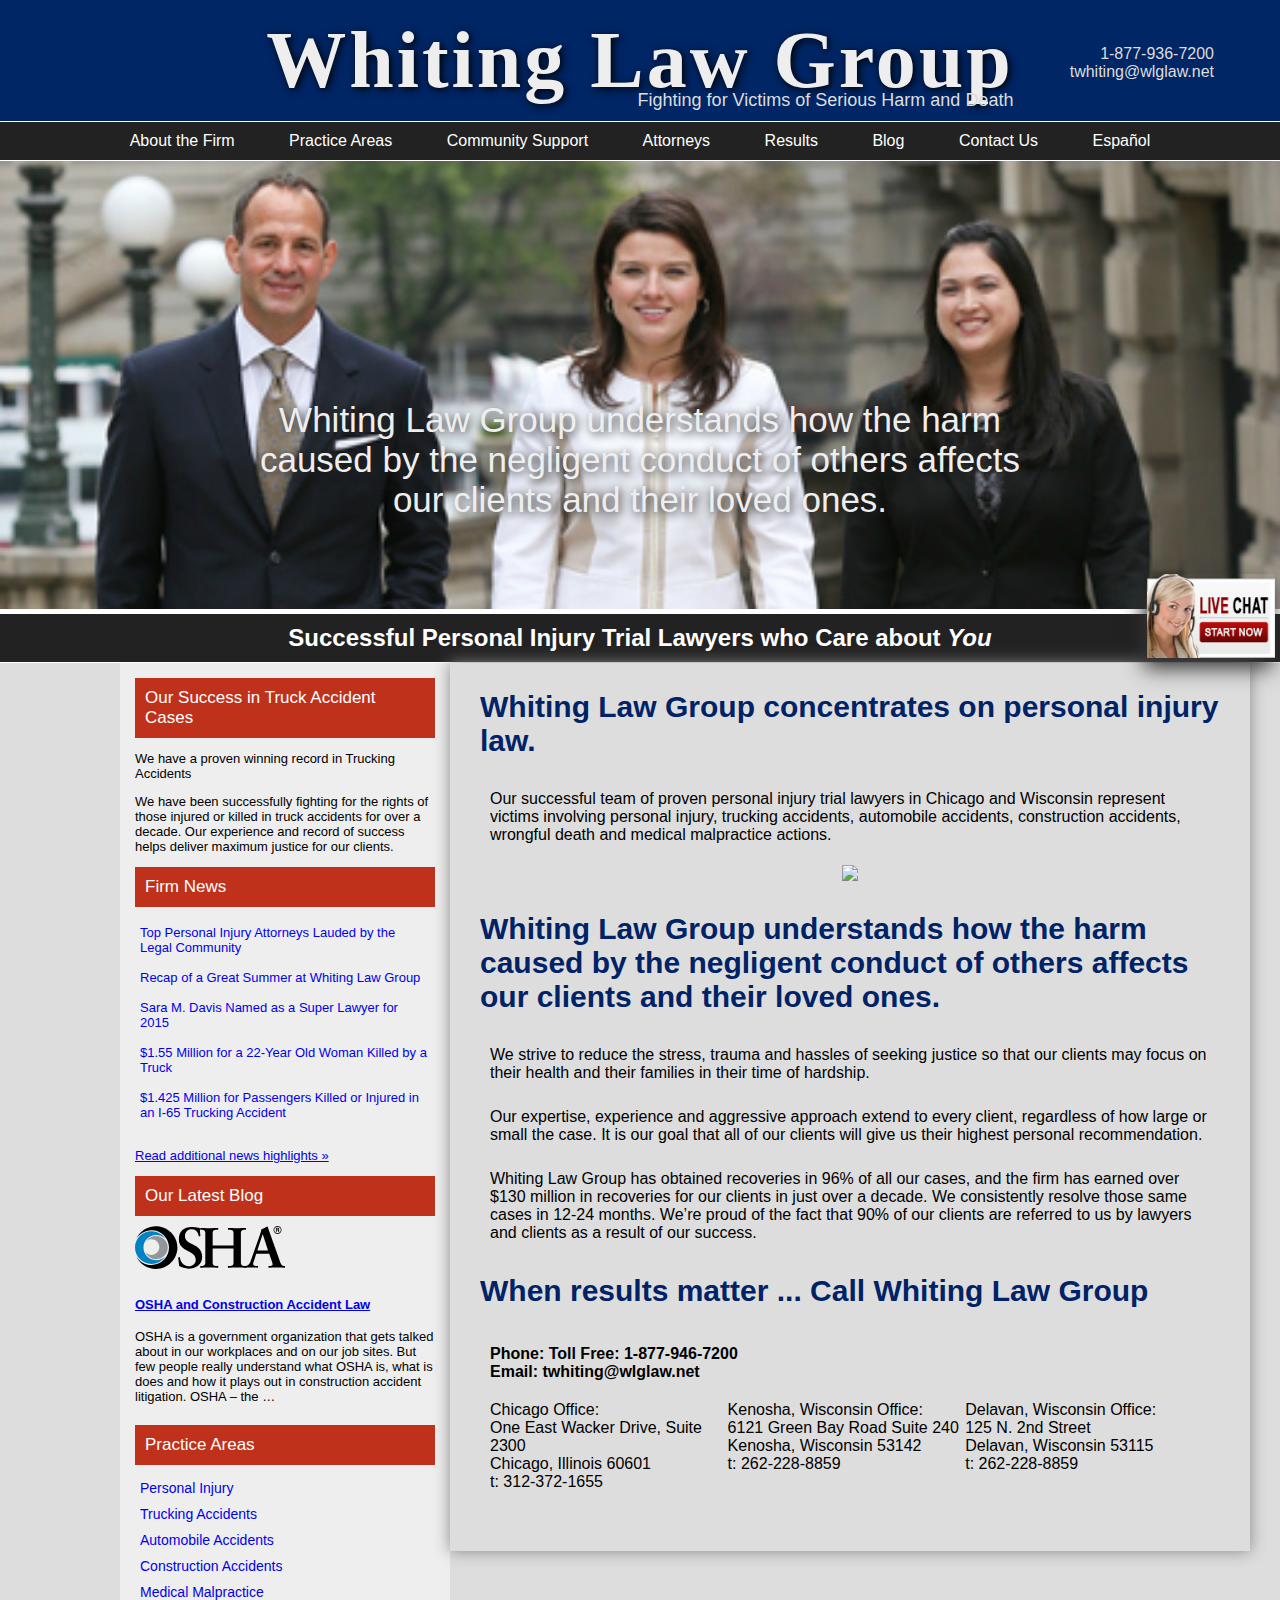
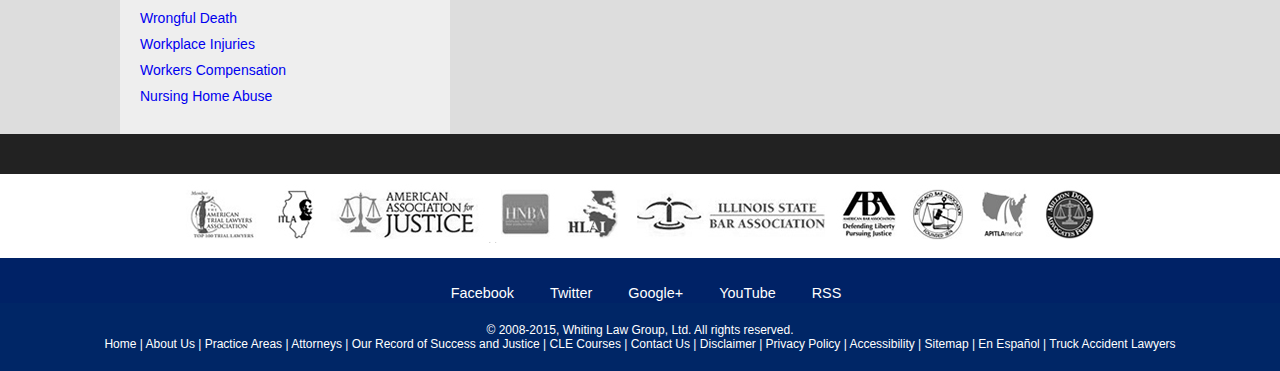
==== commit 0fe9cfe6: "header version 2" ====
--- a/index.html
+++ b/index.html
@@ -15,6 +15,8 @@
     <script src="./scripts/jquery.simple-text-rotator.min.js" ></script>
     <style>
 
+
+
       .overlay-and-preview {
         display:none;
             width: 100%;
@@ -172,8 +174,9 @@
       .phone-no {
         color: #DDD;
         position: absolute;
-        top: 20px;
-        right: 200px;
+        top: 45px;
+        right: 66px;
+        text-align: right;
       }
 
       .rotator {
@@ -249,7 +252,6 @@
       header {
         background: #002666;
         text-align:center;
-        height:55px;
       }
 
       footer {
@@ -295,9 +297,20 @@
       }
 
       h1 {
-        padding:10px;
+
+        font-size: 80px;
+        font-weight: bolder;
+        padding:15px 10px;
         margin:0;
         color:#EEE;
+        font-family: "Palatino Linotype", "Book Antiqua", Palatino, serif;
+        text-shadow: 2px 2px 8px #000;
+        letter-spacing: 3px;
+        <!--font-family: "Arial Black", Gadget, sans-serif;-->
+        <!--font-family: Impact, Charcoal, sans-serif;-->
+        <!--font-family: "Lucida Sans Unicode", "Lucida Grande", sans-serif;-->
+        <!--font-family: "Trebuchet MS", Helvetica, sans-serif;-->
+        <!--font-family: Verdana, Geneva, sans-serif;-->
       }
 
       header a {
@@ -309,11 +322,11 @@
         border: 0;
         background: none;
         font-weight: normal;
-        font-size: 14px;
+        font-size: 18px;
         width: 395px;
         color: #ddd;
-        top: 9px;
-        left: 65px;
+        top: 80px;
+            left: 618px;
       }
 
       h2 {
@@ -341,10 +354,10 @@
   <body>
 
     <header>
-      <a class="phone-no">Call Us Toll Free: 1-877-936-7200</a>
+    <a class="phone-no">1-877-936-7200<br/>twhiting@wlglaw.net</a>
       <a class="home-link" href="/" title="Whiting Law Group, Ltd." rel="home">
         <h1>Whiting Law Group</h1>
-        <h2>We are a leading Chicago accident and personal injury law firm</h2>
+        <h2>Fighting for Victims of Serious Harm and Death</h2>
       </a>
     </header>
     <ul class="top-menu">
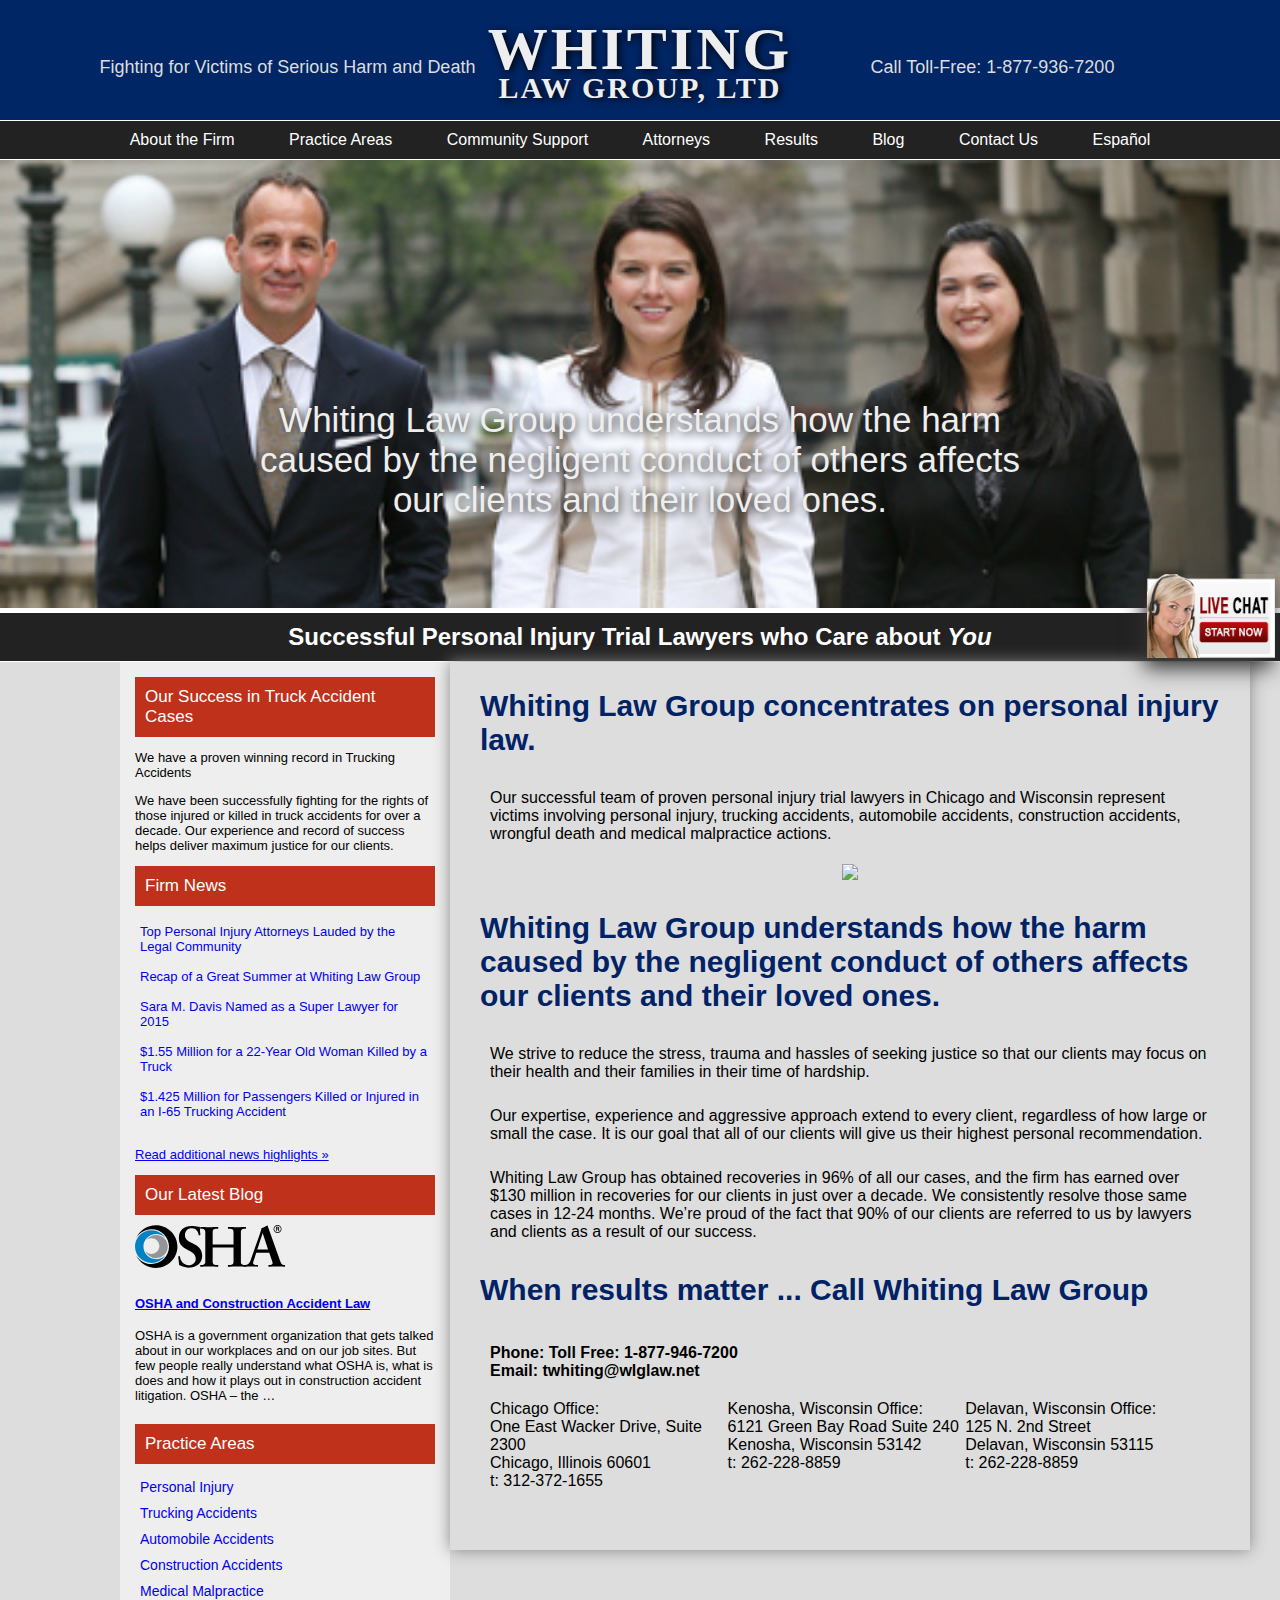
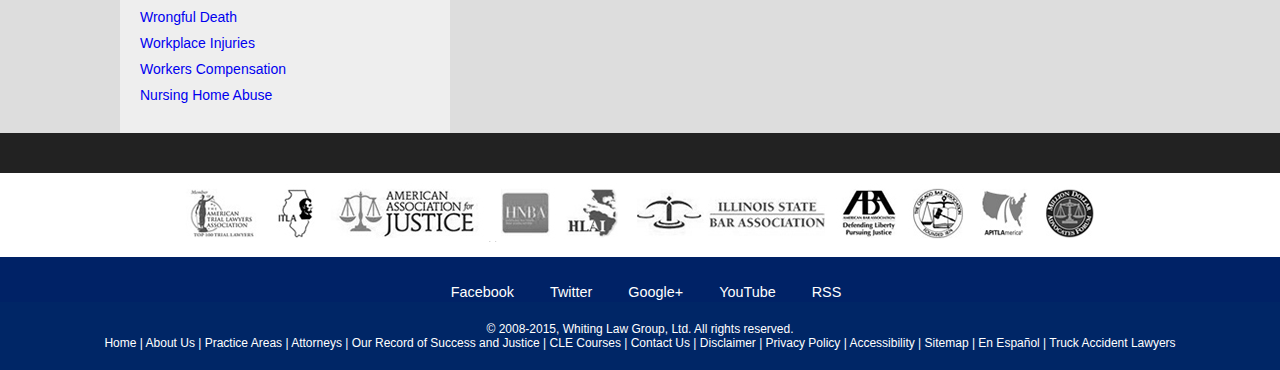
==== commit 190d7ba4: "header 3" ====
--- a/index.html
+++ b/index.html
@@ -171,12 +171,18 @@
 
 }
 
-      .phone-no {
-        color: #DDD;
+.phone-no {
         position: absolute;
-        top: 45px;
-        right: 66px;
-        text-align: right;
+        border: 0;
+        background: none;
+        font-weight: normal;
+        font-size: 18px;
+        width: 395px;
+        color: #ddd;
+        top: 47px;
+        right: 80px;
+        left: auto;
+
       }
 
       .rotator {
@@ -298,7 +304,7 @@
 
       h1 {
 
-        font-size: 80px;
+        font-size: 60px;
         font-weight: bolder;
         padding:15px 10px;
         margin:0;
@@ -311,7 +317,14 @@
         <!--font-family: "Lucida Sans Unicode", "Lucida Grande", sans-serif;-->
         <!--font-family: "Trebuchet MS", Helvetica, sans-serif;-->
         <!--font-family: Verdana, Geneva, sans-serif;-->
-      }
+        }
+
+        h1 small{
+          font-size: 30px;
+          display: block;
+          margin-top: -13px;
+          letter-spacing: 2px;
+        }
 
       header a {
         text-decoration:none;
@@ -325,8 +338,8 @@
         font-size: 18px;
         width: 395px;
         color: #ddd;
-        top: 80px;
-            left: 618px;
+        top: 47px;
+        left: 80px;
       }
 
       h2 {
@@ -354,9 +367,10 @@
   <body>
 
     <header>
-    <a class="phone-no">1-877-936-7200<br/>twhiting@wlglaw.net</a>
-      <a class="home-link" href="/" title="Whiting Law Group, Ltd." rel="home">
-        <h1>Whiting Law Group</h1>
+    <h2 class="phone-no">Call Toll-Free: 1-877-936-7200</h2>
+    <a class="home-link" href="/" title="Whiting Law Group, Ltd." rel="home">
+      <!--<img src="./Whiting Law Group, Ltd. _ Personal Injury Attorneys_files/wlg-logo.gif" alt="Whiting Law Group, Ltd." class="logo" title="Whiting Law Group, Ltd.">-->
+      <h1>WHITING<small>LAW GROUP, LTD</small></h1>
         <h2>Fighting for Victims of Serious Harm and Death</h2>
       </a>
     </header>
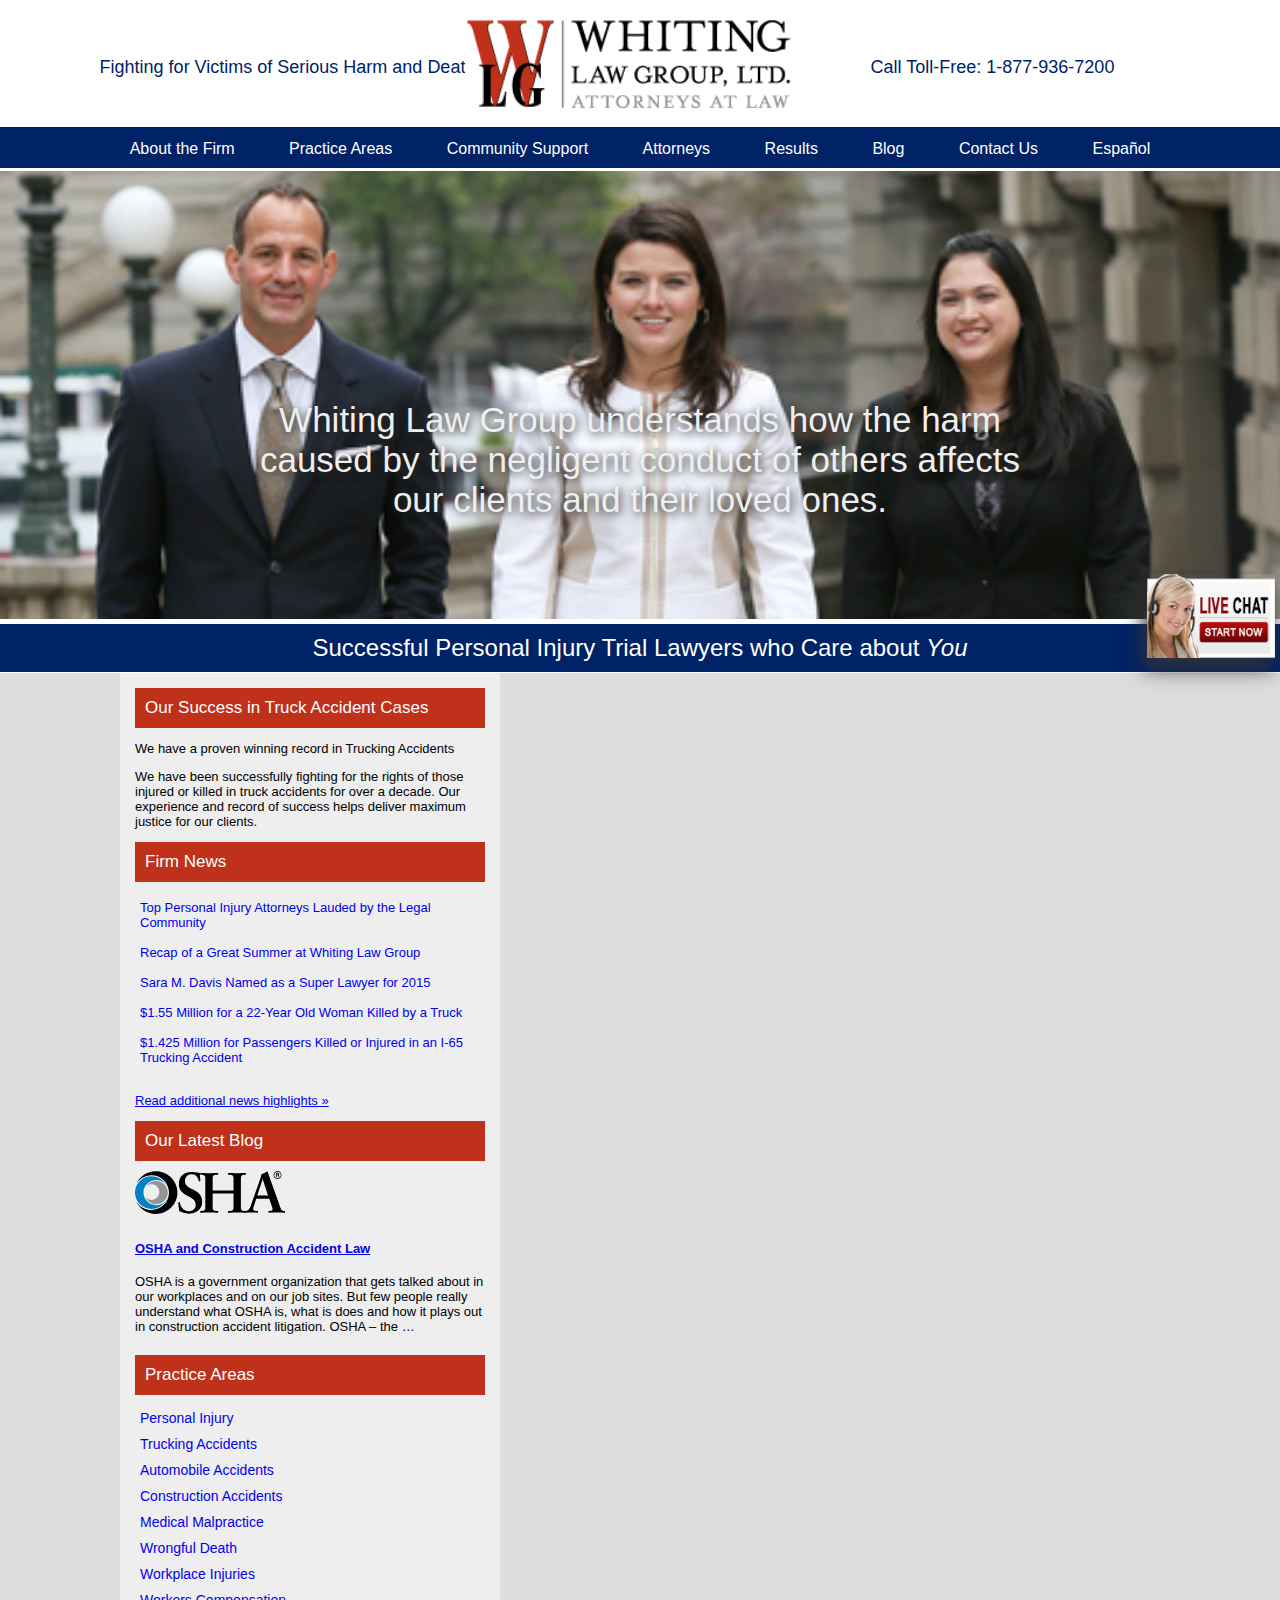
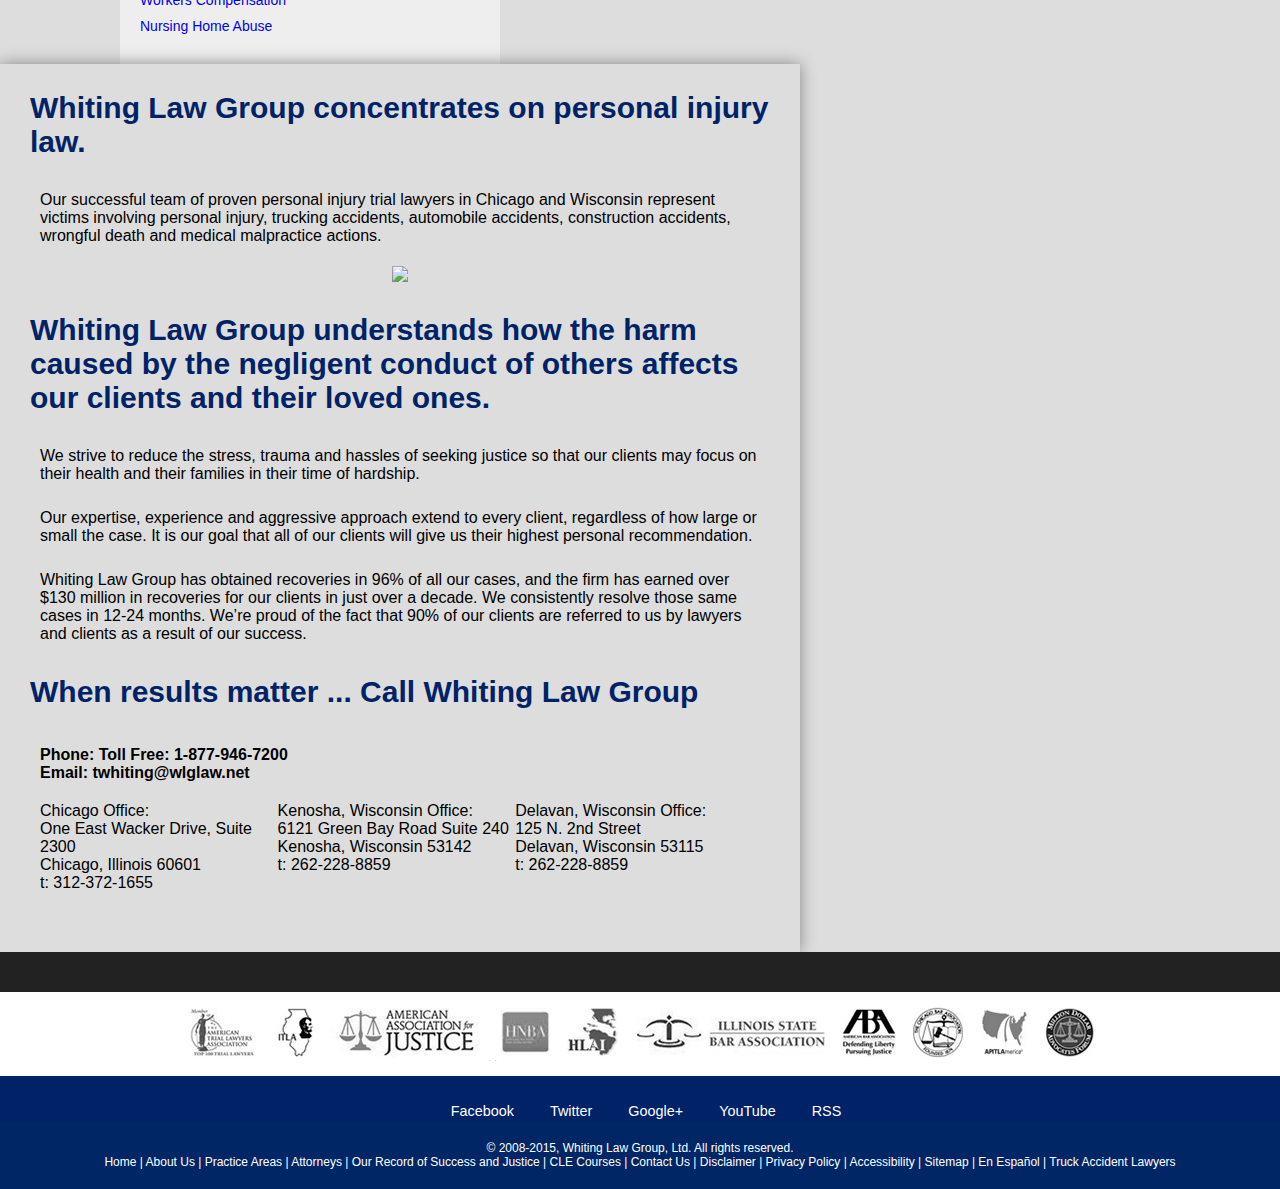
==== commit bb9b3df0: "header 3" ====
--- a/index.html
+++ b/index.html
@@ -178,7 +178,7 @@
         font-weight: normal;
         font-size: 18px;
         width: 395px;
-        color: #ddd;
+        color: #002266;
         top: 47px;
         right: 80px;
         left: auto;
@@ -222,9 +222,9 @@
 
       ul.top-menu {
         text-align:center;
-        border-top:1px solid #FFF;
-        border-bottom:1px solid #FFF;
-        background-color: #222;
+        border-top:3px solid #002266;
+        border-bottom:3px solid #FFF;
+        background-color: #002266;
         padding:10px 50px;
         margin:0;
 
@@ -245,9 +245,9 @@
         width: 176px;
         vertical-align: top;
         margin: 5px 25px;
-        width:300px;
-        border: 14px solid white;
-        box-shadow: #111 2px 2px 15px;
+        width:350px;
+        <!--border: 14px solid white;-->
+        <!--box-shadow: #111 2px 2px 15px;-->
       }
       body {
         padding:0;
@@ -256,7 +256,7 @@
       }
 
       header {
-        background: #002666;
+        background: #FFF;
         text-align:center;
       }
 
@@ -277,7 +277,7 @@
 
       .column-1 {
         float: left;
-        width: 300px;
+        width: 350px;
         margin-left: 120px;
         padding: 15px;
         background-color: #EEE;
@@ -337,7 +337,7 @@
         font-weight: normal;
         font-size: 18px;
         width: 395px;
-        color: #ddd;
+        color: #002266;
         top: 47px;
         left: 80px;
       }
@@ -349,8 +349,9 @@
         color:white;
         font-family: Arial;
         margin: 0;
-        background-color: #222;
+        background-color: #002266;
         padding: 10px;
+        font-weight:normal;
       }
 
       h3 {
@@ -369,8 +370,8 @@
     <header>
     <h2 class="phone-no">Call Toll-Free: 1-877-936-7200</h2>
     <a class="home-link" href="/" title="Whiting Law Group, Ltd." rel="home">
-      <!--<img src="./Whiting Law Group, Ltd. _ Personal Injury Attorneys_files/wlg-logo.gif" alt="Whiting Law Group, Ltd." class="logo" title="Whiting Law Group, Ltd.">-->
-      <h1>WHITING<small>LAW GROUP, LTD</small></h1>
+      <img src="./Whiting Law Group, Ltd. _ Personal Injury Attorneys_files/wlg-logo.gif" alt="Whiting Law Group, Ltd." class="logo" title="Whiting Law Group, Ltd.">
+      <!--<h1>WHITING<small>LAW GROUP, LTD</small></h1>-->
         <h2>Fighting for Victims of Serious Harm and Death</h2>
       </a>
     </header>
